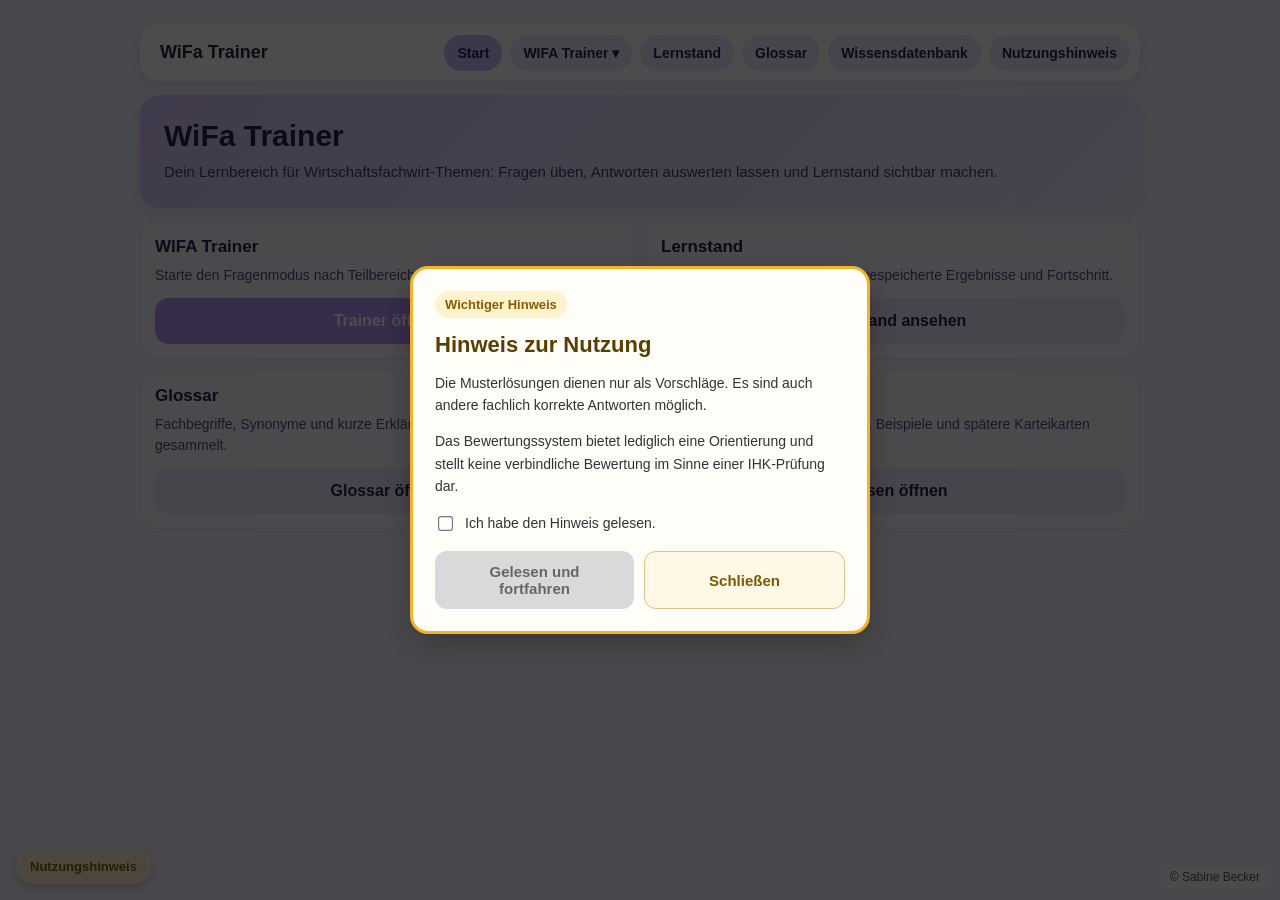
==== WiFa_upload/index.html @ ca572a04 "Add files via upload" ====
<!DOCTYPE html>
<html lang="de">
<head>
  <meta charset="UTF-8">
  <meta name="viewport" content="width=device-width, initial-scale=1.0">

  <title>WiFa Trainer</title>

  <link rel="icon" type="image/png" sizes="192x192" href="icon-192.png">
  <link rel="icon" type="image/png" sizes="512x512" href="icon-512.png">
  <link rel="apple-touch-icon" href="icon-192.png">

  <link rel="manifest" href="manifest.json">
  <meta name="theme-color" content="#b794f6">

  <style>
    * {
      box-sizing: border-box;
    }

    body {
      margin: 0;
      font-family: Arial, sans-serif;
      background: #f6f2ff;
      color: #2d1f46;
    }

    .app {
      min-height: 100vh;
      display: flex;
      justify-content: center;
      padding: 12px;
    }

    .container {
      width: 100%;
      max-width: 1000px;
    }

    .top-nav {
      background: #ffffff;
      border-radius: 18px;
      padding: 10px;
      margin-bottom: 14px;
      box-shadow: 0 4px 14px rgba(0, 0, 0, 0.08);
      display: flex;
      flex-wrap: wrap;
      gap: 8px;
      align-items: center;
      justify-content: space-between;
    }

    .brand {
      font-weight: bold;
      font-size: 18px;
      color: #2d1f46;
      padding: 8px 10px;
    }

    .nav-actions {
      display: flex;
      flex-wrap: wrap;
      gap: 8px;
      width: 100%;
    }

    .nav-btn {
      border: none;
      border-radius: 999px;
      padding: 10px 13px;
      background: #efe7ff;
      color: #2d1f46;
      font-weight: bold;
      cursor: pointer;
      font-size: 14px;
      transition: 0.2s ease;
    }

    .nav-btn:hover,
    .nav-btn.active {
      background: #cdb7ff;
    }

    .dropdown {
      position: relative;
      display: inline-block;
    }

    .dropdown-content {
      display: none;
      position: absolute;
      top: 44px;
      left: 0;
      min-width: 230px;
      background: #ffffff;
      border-radius: 14px;
      box-shadow: 0 8px 24px rgba(0,0,0,0.15);
      padding: 8px;
      z-index: 1000;
    }

    .dropdown:hover .dropdown-content {
      display: block;
    }

    .dropdown-content button {
      width: 100%;
      border: none;
      background: transparent;
      color: #2d1f46;
      text-align: left;
      padding: 11px 12px;
      border-radius: 10px;
      font-weight: bold;
      cursor: pointer;
      font-size: 14px;
    }

    .dropdown-content button:hover {
      background: #efe7ff;
    }

    .view {
      display: none;
    }

    .view.active {
      display: block;
    }

    .header {
      background: linear-gradient(135deg, #d9c7ff, #efe7ff);
      border-radius: 20px;
      padding: 20px 18px;
      margin-bottom: 14px;
      box-shadow: 0 4px 14px rgba(0, 0, 0, 0.08);
    }

    .header h1 {
      margin: 0 0 8px 0;
      font-size: 24px;
    }

    .header p {
      margin: 0;
      font-size: 15px;
      color: #4a3970;
      line-height: 1.5;
    }

    .card {
      background: #ffffff;
      border-radius: 18px;
      padding: 16px;
      margin-bottom: 14px;
      box-shadow: 0 4px 14px rgba(0, 0, 0, 0.08);
    }

    .home-grid {
      display: grid;
      grid-template-columns: 1fr;
      gap: 12px;
    }

    .home-tile {
      background: #faf7ff;
      border: 1px solid #eadfff;
      border-radius: 16px;
      padding: 14px;
    }

    .home-tile h3 {
      margin: 0 0 8px 0;
      font-size: 17px;
    }

    .home-tile p {
      margin: 0 0 12px 0;
      line-height: 1.5;
      color: #5a4a80;
      font-size: 14px;
    }

    .section-title {
      margin: 0 0 12px 0;
      font-size: 18px;
      font-weight: bold;
    }

    .label {
      display: block;
      font-size: 14px;
      font-weight: bold;
      margin-bottom: 8px;
      color: #4a3970;
    }

    .subject-grid {
      display: grid;
      grid-template-columns: 1fr;
      gap: 10px;
    }

    .subject-btn,
    .action-btn,
    .secondary-btn,
    .danger-btn {
      width: 100%;
      border: none;
      border-radius: 14px;
      padding: 14px 16px;
      font-size: 16px;
      cursor: pointer;
      transition: 0.2s ease;
    }

    .subject-btn {
      background: #efe7ff;
      color: #2d1f46;
      text-align: left;
      font-weight: bold;
    }

    .subject-btn:hover {
      background: #e3d5ff;
    }

    .subject-btn.active {
      background: #cdb7ff;
    }

    .question-meta {
      display: flex;
      flex-wrap: wrap;
      gap: 8px;
      margin-bottom: 12px;
    }

    .badge {
      display: inline-block;
      background: #efe7ff;
      color: #4a3970;
      padding: 6px 10px;
      border-radius: 999px;
      font-size: 13px;
      font-weight: bold;
    }

    .question-box {
      background: #faf7ff;
      border: 1px solid #eadfff;
      border-radius: 14px;
      padding: 14px;
      font-size: 16px;
      line-height: 1.5;
      margin-bottom: 14px;
      white-space: pre-wrap;
    }

    textarea {
      width: 100%;
      min-height: 180px;
      resize: vertical;
      border: 1px solid #d8c8f8;
      border-radius: 14px;
      padding: 14px;
      font-size: 16px;
      font-family: Arial, sans-serif;
      outline: none;
      background: #fff;
    }

    textarea:focus {
      border-color: #b794f6;
      box-shadow: 0 0 0 3px rgba(183, 148, 246, 0.15);
    }

    select,
    input[type="text"] {
      width: 100%;
      min-height: 48px;
      border: 1px solid #d8c8f8;
      border-radius: 14px;
      padding: 12px 14px;
      font-size: 16px;
      font-family: Arial, sans-serif;
      outline: none;
      background: #fff;
      color: #2d1f46;
    }

    select:focus,
    input[type="text"]:focus {
      border-color: #b794f6;
      box-shadow: 0 0 0 3px rgba(183, 148, 246, 0.15);
    }

    .button-row {
      display: grid;
      grid-template-columns: 1fr;
      gap: 10px;
      margin-top: 12px;
    }

    .action-btn {
      background: #b794f6;
      color: white;
      font-weight: bold;
    }

    .action-btn:hover {
      background: #a77ff3;
    }

    .secondary-btn {
      background: #efe7ff;
      color: #2d1f46;
      font-weight: bold;
    }

    .secondary-btn:hover {
      background: #e3d5ff;
    }

    .danger-btn {
      background: #f4cccc;
      color: #6b1f1f;
      font-weight: bold;
    }

    .danger-btn:hover {
      background: #efbcbc;
    }

    .stats-grid {
      display: grid;
      grid-template-columns: 1fr;
      gap: 10px;
      margin-top: 10px;
    }

    .stat-box {
      background: #faf7ff;
      border: 1px solid #eadfff;
      border-radius: 14px;
      padding: 12px;
    }

    .stat-title {
      font-size: 14px;
      color: #5a4a80;
      margin-bottom: 6px;
      font-weight: bold;
    }

    .stat-value {
      font-size: 22px;
      font-weight: bold;
      color: #2d1f46;
      margin-bottom: 8px;
    }

    .stat-sub {
      font-size: 13px;
      color: #5a4a80;
    }

    .progress-bar {
      width: 100%;
      height: 10px;
      background: #eadfff;
      border-radius: 999px;
      overflow: hidden;
      margin-bottom: 8px;
    }

    .progress-fill {
      height: 100%;
      width: 0%;
      background: #b794f6;
      transition: width 0.3s ease;
    }

    .result-list-wrap {
      margin-top: 16px;
    }

    .result-list-empty {
      background: #faf7ff;
      border: 1px solid #eadfff;
      border-radius: 14px;
      padding: 14px;
      color: #5a4a80;
    }

    .result-mini-entry {
      background: #faf7ff;
      border: 1px solid #eadfff;
      border-radius: 14px;
      padding: 12px;
      margin-top: 10px;
    }

    .result-mini-head {
      display: flex;
      justify-content: space-between;
      align-items: center;
      gap: 10px;
      margin-bottom: 8px;
      flex-wrap: wrap;
    }

    .result-mini-title {
      font-size: 15px;
      font-weight: bold;
      color: #2d1f46;
    }

    .result-mini-score {
      font-size: 14px;
      font-weight: bold;
      color: #4a3970;
    }

    .result-mini-bar {
      width: 100%;
      height: 10px;
      background: #eadfff;
      border-radius: 999px;
      overflow: hidden;
    }

    .result-mini-fill {
      height: 100%;
      background: #b794f6;
      transition: width 0.3s ease;
    }

    .result-mini-footer {
      margin-top: 8px;
      display: flex;
      justify-content: space-between;
      gap: 10px;
      flex-wrap: wrap;
      font-size: 13px;
      color: #5a4a80;
    }

    .result-box {
      margin-top: 14px;
      padding: 14px;
      border-radius: 14px;
      background: #f4eeff;
      border: 1px solid #e2d3ff;
      display: none;
    }

    .result-title {
      margin: 0 0 10px 0;
      font-size: 17px;
      font-weight: bold;
    }

    .result-text {
      margin: 0 0 10px 0;
      white-space: pre-wrap;
      line-height: 1.5;
    }

    .points {
      font-size: 18px;
      font-weight: bold;
      margin-bottom: 10px;
    }

    .points.good {
      color: #1f8b4c;
    }

    .points.bad {
      color: #c0392b;
    }

    .solution-box {
      margin-top: 12px;
      padding: 12px;
      border-radius: 12px;
      background: #eefaf0;
      border: 1px solid #cfe8d3;
      color: #1d5e2e;
      display: none;
      white-space: pre-wrap;
      line-height: 1.5;
    }

    .status {
      margin-top: 10px;
      font-size: 14px;
      color: #5a4a80;
      white-space: pre-wrap;
    }

    .placeholder-box {
      background: #faf7ff;
      border: 1px dashed #cdb7ff;
      border-radius: 16px;
      padding: 16px;
      line-height: 1.6;
      color: #5a4a80;
    }

    @media (min-width: 700px) {
      .app {
        padding: 24px;
      }

      .header {
        padding: 24px;
      }

      .header h1 {
        font-size: 30px;
      }

      .nav-actions {
        width: auto;
      }

      .home-grid {
        grid-template-columns: repeat(2, 1fr);
      }

      .subject-grid {
        grid-template-columns: repeat(2, 1fr);
      }

      .button-row {
        grid-template-columns: repeat(2, 1fr);
      }

      .stats-grid {
        grid-template-columns: repeat(2, 1fr);
      }

      textarea {
        min-height: 220px;
      }
    }
  </style>
</head>
<body>
  <div class="app">
    <div class="container">

      <nav class="top-nav">
        <div class="brand">WiFa Trainer</div>

        <div class="nav-actions">
          <button class="nav-btn active" id="navStart" onclick="zeigeBereich('startView')">Start</button>

          <div class="dropdown">
            <button class="nav-btn" id="navTrainer" type="button">WIFA Trainer ▾</button>
            <div class="dropdown-content">
              <button type="button" onclick="oeffneTrainerMitTeilbereich('HQ')">HQ – Handlungsspezifische Qualifikationen</button>
              <button type="button" onclick="oeffneTrainerMitTeilbereich('WQ')">WQ – Wirtschaftsbezogene Qualifikationen</button>
              <button type="button" onclick="zeigeBereich('trainerView')">Trainer öffnen</button>
            </div>
          </div>

          <button class="nav-btn" id="navLernstand" onclick="zeigeBereich('lernstandView')">Lernstand</button>
          <button class="nav-btn" id="navGlossar" onclick="zeigeBereich('glossarView')">Glossar</button>
          <button class="nav-btn" id="navWissen" onclick="zeigeBereich('wissenView')">Wissensdatenbank</button>
          <button class="nav-btn" onclick="hinweisAnzeigen()">Nutzungshinweis</button>
        </div>
      </nav>

      <section class="view active" id="startView">
        <div class="header">
          <h1>WiFa Trainer</h1>
          <p>Dein Lernbereich für Wirtschaftsfachwirt-Themen: Fragen üben, Antworten auswerten lassen und Lernstand sichtbar machen.</p>
        </div>

        <div class="home-grid">
          <div class="home-tile">
            <h3>WIFA Trainer</h3>
            <p>Starte den Fragenmodus nach Teilbereich, Fach und Thema.</p>
            <button class="action-btn" onclick="zeigeBereich('trainerView')">Trainer öffnen</button>
          </div>

          <div class="home-tile">
            <h3>Lernstand</h3>
            <p>Hier entsteht die Übersicht über gespeicherte Ergebnisse und Fortschritt.</p>
            <button class="secondary-btn" onclick="zeigeBereich('lernstandView')">Lernstand ansehen</button>
          </div>

          <div class="home-tile">
            <h3>Glossar</h3>
            <p>Fachbegriffe, Synonyme und kurze Erklärungen werden hier später gesammelt.</p>
            <button class="secondary-btn" onclick="zeigeBereich('glossarView')">Glossar öffnen</button>
          </div>

          <div class="home-tile">
            <h3>Wissensdatenbank</h3>
            <p>Zusammenfassungen, Merksätze, Beispiele und spätere Karteikarten bekommen hier ihren Platz.</p>
            <button class="secondary-btn" onclick="zeigeBereich('wissenView')">Wissen öffnen</button>
          </div>
        </div>
      </section>

      <section class="view" id="trainerView">
        <div class="header">
          <h1>WIFA Trainer</h1>
          <p>Teilbereich, Fach und Thema auswählen, Antwort eingeben und direkt auswerten lassen.</p>
        </div>

        <div class="card" id="subjectCard">
          <h2 class="section-title">Auswahl</h2>

          <label class="label" for="teilbereichSelect">Teilbereich auswählen</label>
          <select id="teilbereichSelect" onchange="waehleTeilbereich()">
            <option value="">-- Teilbereich wählen --</option>
            <option value="WQ">Wirtschaftsbezogene Qualifikationen</option>
            <option value="HQ">Handlungsspezifische Qualifikationen</option>
          </select>

          <div id="fachBereich" style="display:none; margin-top:15px;">
            <label class="label" for="fachSelect">Fach auswählen</label>
            <select id="fachSelect" onchange="waehleFachAusDropdown()">
              <option value="">-- Fach wählen --</option>
            </select>
          </div>

          <div id="themaBereich" style="display:none; margin-top:15px;">
            <label class="label" for="themaSelect">Thema auswählen</label>
            <select id="themaSelect">
              <option value="">-- Thema wählen --</option>
            </select>

            <div style="margin-top:10px;">
              <button class="action-btn" type="button" onclick="starteThema()" style="max-width:220px;">
                Thema starten
              </button>
            </div>
          </div>

          <div class="status" id="fachStatus">Bitte zuerst einen Teilbereich auswählen.</div>
        </div>

        <div class="card">
          <h2 class="section-title">Lernstand dieser Session</h2>

          <div class="stats-grid">
            <div class="stat-box">
              <div class="stat-title">Aktuelles Fach</div>
              <div class="stat-value" id="fachProzent">0%</div>
              <div class="progress-bar">
                <div class="progress-fill" id="fachProgressBar"></div>
              </div>
              <div class="stat-sub" id="fachDetails">0 von 0 Punkten im aktuellen Fach</div>
            </div>

            <div class="stat-box">
              <div class="stat-title">Gesamte Lernsession</div>
              <div class="stat-value" id="sessionProzent">0%</div>
              <div class="progress-bar">
                <div class="progress-fill" id="sessionProgressBar"></div>
              </div>
              <div class="stat-sub" id="sessionDetails">0 von 0 Punkten in dieser Session</div>
            </div>
          </div>

          <div class="button-row" style="margin-top:14px;">
            <button class="danger-btn" onclick="resetSession()">Session zurücksetzen</button>
          </div>

          <div class="result-list-wrap">
            <h3 class="section-title" style="margin-top:16px;">Einzelergebnisse</h3>
            <div id="einzelergebnisListe" class="result-list-empty">Noch keine Ergebnisse in dieser Session.</div>
          </div>
        </div>

        <div class="card">
          <h2 class="section-title">Frage</h2>

          <div class="question-meta">
            <span class="badge" id="anzeigeTeilbereich">Kein Teilbereich</span>
            <span class="badge" id="anzeigeFach">Kein Fach</span>
            <span class="badge" id="anzeigeThema">Bitte Thema wählen</span>
          </div>

          <div class="question-box" id="frageText">
            Bitte zuerst Teilbereich, Fach und Thema auswählen.
          </div>

          <label class="label" for="antwortInput">Deine Antwort</label>
          <textarea id="antwortInput" placeholder="Schreibe hier deine Antwort..."></textarea>

          <div class="button-row">
            <button class="action-btn" onclick="bewerteAntwort()">Auswertung starten</button>
            <button class="secondary-btn" onclick="naechsteFrage()">Nächste Frage</button>
            <button class="secondary-btn" onclick="zeigeMusterloesung()">Musterlösung anzeigen</button>
            <button class="secondary-btn" onclick="antwortLeeren()">Antwort leeren</button>
          </div>

          <div class="result-box" id="resultBox">
            <div class="result-title">Auswertung</div>
            <div class="points" id="punkteAnzeige">0 / 0 Punkte</div>
            <p class="result-text" id="ergebnisText">Hier erscheint die Bewertung.</p>

            <div class="solution-box" id="solutionBox">
              <strong>Musterlösung:</strong>
              <div id="musterloesungText"></div>
            </div>
          </div>

          <div class="status" id="ladeStatus"></div>
        </div>
      </section>

      <section class="view" id="lernstandView">
        <div class="header">
          <h1>Lernstand</h1>
          <p>Hier siehst du deinen gespeicherten Lernstand als Fachübersicht. Einzelne Versuche kannst du bei Bedarf aufklappen.</p>
        </div>

        <div class="card">
          <h2 class="section-title">Gespeicherter Lernstand</h2>

          <button class="action-btn" onclick="ladeLernstand()" style="max-width:240px;">
            Lernstand aktualisieren
          </button>

          <div class="status" id="lernstandStatus">Noch nicht geladen.</div>

          <div id="lernstandListe" class="result-list-empty" style="margin-top:14px;">
            Klicke auf „Lernstand aktualisieren“.
          </div>
        </div>
      </section>

      <section class="view" id="glossarView">
        <div class="header">
          <h1>Glossar</h1>
          <p>Fachbegriffe, kurze Erklärungen und Synonyme zum schnellen Nachschlagen.</p>
        </div>

        <div class="card">
          <h2 class="section-title">Glossar-Suche</h2>

          <div class="button-row" style="margin-bottom:12px;">
            <button class="action-btn" onclick="ladeGlossar()">Glossar laden</button>
          </div>

          <input type="text" id="glossarSuche" placeholder="Begriff, Fach, Thema oder Synonym suchen..." oninput="filtereGlossar()">

          <div class="status" id="glossarStatus">Noch nicht geladen.</div>

          <div id="glossarListe" class="result-list-empty" style="margin-top:14px;">
            Klicke auf „Glossar laden“.
          </div>
        </div>
      </section>

      <section class="view" id="wissenView">
        <div class="header">
          <h1>Wissensdatenbank</h1>
          <p>Zusammenfassungen, Merksätze, Beispiele und später Karteikartenmodus.</p>
        </div>

        <div class="card">
          <h2 class="section-title">Wissensbereich</h2>
          <div class="placeholder-box">
            Hier entsteht später ein Zugriff auf Lerninhalte nach Teilbereich, Fach und Thema. Daraus können später Karteikarten, Audio oder Kurzabfragen entstehen.
          </div>
        </div>
      </section>

    </div>
  </div>

  <button id="hinweisInfoButton" onclick="hinweisAnzeigen()" style="
    position: fixed;
    left: 16px;
    bottom: 16px;
    z-index: 9998;
    padding: 10px 14px;
    border: none;
    border-radius: 999px;
    background: #fff3cd;
    color: #8a5a00;
    font-size: 13px;
    font-weight: bold;
    box-shadow: 0 4px 12px rgba(0,0,0,0.18);
    cursor: pointer;
  ">
    Nutzungshinweis
  </button>

  <div id="hinweisOverlay" style="
    position: fixed;
    top: 0;
    left: 0;
    width: 100%;
    height: 100%;
    background: rgba(0,0,0,0.7);
    display: none;
    justify-content: center;
    align-items: center;
    z-index: 9999;
    padding: 20px;
    box-sizing: border-box;
  ">
    <div style="
      background: #fffdf7;
      border: 3px solid #f0b429;
      padding: 22px;
      border-radius: 18px;
      max-width: 460px;
      width: 100%;
      box-shadow: 0 12px 35px rgba(0,0,0,0.25);
      text-align: left;
      font-family: Arial, sans-serif;
    ">
      <div style="
        display: inline-block;
        background: #fff3cd;
        color: #8a5a00;
        font-weight: bold;
        font-size: 13px;
        padding: 6px 10px;
        border-radius: 999px;
        margin-bottom: 14px;
      ">
        Wichtiger Hinweis
      </div>

      <h2 style="margin: 0 0 12px 0; font-size: 22px; color: #5a3e00;">
        Hinweis zur Nutzung
      </h2>

      <p style="font-size: 14px; line-height: 1.6; color: #333; margin-bottom: 12px;">
        Die Musterlösungen dienen nur als Vorschläge. Es sind auch andere fachlich korrekte Antworten möglich.
      </p>

      <p style="font-size: 14px; line-height: 1.6; color: #333; margin-bottom: 18px;">
        Das Bewertungssystem bietet lediglich eine Orientierung und stellt keine verbindliche Bewertung im Sinne einer IHK-Prüfung dar.
      </p>

      <label id="hinweisCheckboxWrap" style="
        display: flex;
        align-items: flex-start;
        gap: 10px;
        font-size: 14px;
        color: #333;
        margin-bottom: 18px;
        cursor: pointer;
      ">
        <input type="checkbox" id="hinweisCheckbox" style="
          margin-top: 2px;
          transform: scale(1.15);
          accent-color: #f0b429;
        ">
        <span>Ich habe den Hinweis gelesen.</span>
      </label>

      <div style="display: flex; gap: 10px; flex-wrap: wrap;">
        <button id="hinweisButton" onclick="hinweisSchliessen()" disabled style="
          flex: 1;
          min-width: 180px;
          padding: 12px 18px;
          border: none;
          border-radius: 12px;
          background: #d9d9d9;
          color: #666;
          font-size: 15px;
          font-weight: bold;
          cursor: not-allowed;
        ">
          Gelesen und fortfahren
        </button>

        <button onclick="hinweisNurSchliessen()" style="
          flex: 1;
          min-width: 140px;
          padding: 12px 18px;
          border: 1px solid #d6c28a;
          border-radius: 12px;
          background: #fff8e6;
          color: #7a5a00;
          font-size: 15px;
          font-weight: bold;
          cursor: pointer;
        ">
          Schließen
        </button>
      </div>
    </div>
  </div>

  <div style="
    position: fixed;
    right: 12px;
    bottom: 12px;
    font-size: 12px;
    color: rgba(0,0,0,0.65);
    background: rgba(255,255,255,0.75);
    padding: 4px 8px;
    border-radius: 8px;
    z-index: 9997;
    font-family: Arial, sans-serif;
  ">
    © Sabine Becker
  </div>

  <script>
  const API_BASE_URL = "https://script.google.com/macros/s/AKfycbxTymUhl29rdmXONuWRlVkoe8xiFXqVf2bWUju1XgC44l2qoUT3LTU_PownQrNHbBKUVA/exec";

  const faecherNachTeilbereich = {
    WQ: [
      "Recht",
      "Steuern",
      "Rechnungswesen",
      "BWL",
      "VWL",
      "Unternehmensführung"
    ],
    HQ: [
      "Führung und Zusammenarbeit",
      "Betriebliches Management",
      "Logistik",
      "Marketing",
      "Vertrieb",
      "Finance Controlling"
    ]
  };

  let aktuellerTeilbereich = "";
  let aktuellesFach = "";
  let aktuelleFrage = "";
  let aktuellesThema = "";
  let aktuelleMusterloesung = "";
  let aktuelleFrageId = "";
  let ladeToken = 0;
  let appIstBeschaeftigt = false;

  let aktuellerNutzer = localStorage.getItem("nutzerCode");

  if (!aktuellerNutzer) {
    aktuellerNutzer = prompt("Bitte gib deinen Nutzer-Code ein:");
    if (!aktuellerNutzer || !aktuellerNutzer.trim()) {
      aktuellerNutzer = "Gast";
    }
    aktuellerNutzer = aktuellerNutzer.trim();
    localStorage.setItem("nutzerCode", aktuellerNutzer);
  }

  const sessionStats = {
    totalErreicht: 0,
    totalMax: 0,
    faecher: {},
    eintraege: []
  };

  let glossarDaten = [];

  window.addEventListener("load", function () {
    updateStatAnzeige();
    initialisiereHinweis();
  });

  function zeigeBereich(viewId) {
    document.querySelectorAll(".view").forEach(function(view) {
      view.classList.remove("active");
    });

    const ziel = document.getElementById(viewId);
    if (ziel) {
      ziel.classList.add("active");
    }

    document.querySelectorAll(".nav-btn").forEach(function(btn) {
      btn.classList.remove("active");
    });

    if (viewId === "startView") document.getElementById("navStart").classList.add("active");
    if (viewId === "trainerView") document.getElementById("navTrainer").classList.add("active");
    if (viewId === "lernstandView") document.getElementById("navLernstand").classList.add("active");
    if (viewId === "glossarView") document.getElementById("navGlossar").classList.add("active");
    if (viewId === "wissenView") document.getElementById("navWissen").classList.add("active");

    window.scrollTo({ top: 0, behavior: "smooth" });
  }

  function oeffneTrainerMitTeilbereich(teilbereich) {
    zeigeBereich("trainerView");
    const select = document.getElementById("teilbereichSelect");
    select.value = teilbereich;
    waehleTeilbereich();
  }

  async function ladeGlossar() {
    if (appIstBeschaeftigt) return;

    try {
      setzeAppBeschaeftigt(true);

      const status = document.getElementById("glossarStatus");
      const liste = document.getElementById("glossarListe");

      status.textContent = "Glossar wird geladen...";
      liste.className = "result-list-empty";
      liste.innerHTML = "Bitte kurz warten...";

      const result = await apiGet("getGlossar");

      if (!result.success) {
        throw new Error(result.error || "Glossar konnte nicht geladen werden.");
      }

      glossarDaten = result.data || [];

      if (!glossarDaten.length) {
        status.textContent = "Keine Glossar-Einträge gefunden.";
        liste.className = "result-list-empty";
        liste.innerHTML = "Im Sheet „Glossar“ wurden keine Einträge gefunden.";
        return;
      }

      status.textContent = glossarDaten.length + " Begriffe geladen.";
      renderGlossar(glossarDaten);

    } catch (error) {
      document.getElementById("glossarStatus").textContent =
        "Fehler beim Laden: " + error.message;
    } finally {
      setzeAppBeschaeftigt(false);
    }
  }

  function filtereGlossar() {
    const suchbegriff = String(document.getElementById("glossarSuche").value || "").trim().toLowerCase();

    if (!glossarDaten.length) {
      document.getElementById("glossarListe").className = "result-list-empty";
      document.getElementById("glossarListe").innerHTML = "Bitte zuerst das Glossar laden.";
      return;
    }

    if (!suchbegriff) {
      renderGlossar(glossarDaten);
      return;
    }

    const treffer = glossarDaten.filter(function(eintrag) {
      const suchText = [
        eintrag.begriff,
        eintrag.erklaerung,
        eintrag.fach,
        eintrag.thema,
        eintrag.synonyme
      ].join(" ").toLowerCase();

      return suchText.includes(suchbegriff);
    });

    document.getElementById("glossarStatus").textContent =
      treffer.length + " Treffer für „" + suchbegriff + "“.";

    renderGlossar(treffer);
  }

  function renderGlossar(daten) {
    const liste = document.getElementById("glossarListe");

    if (!daten.length) {
      liste.className = "result-list-empty";
      liste.innerHTML = "Keine passenden Begriffe gefunden.";
      return;
    }

    liste.className = "";
    liste.innerHTML = daten.map(function(eintrag) {
      return `
        <div class="result-mini-entry">
          <div class="result-mini-head">
            <div class="result-mini-title">${escapeHtml(eintrag.begriff)}</div>
            <div class="result-mini-score">${escapeHtml(eintrag.fach)}</div>
          </div>

          <div style="font-size:14px; line-height:1.5; color:#4a3970; margin-top:8px;">
            ${escapeHtml(eintrag.erklaerung)}
          </div>

          <div class="result-mini-footer">
            <span><strong>Thema:</strong> ${escapeHtml(eintrag.thema)}</span>
          </div>

          <div style="margin-top:8px; font-size:13px; color:#5a4a80;">
            <strong>Synonyme:</strong> ${escapeHtml(eintrag.synonyme || "keine")}
          </div>
        </div>
      `;
    }).join("");
  }

  function setzeAppBeschaeftigt(status) {
    appIstBeschaeftigt = status;

    document.querySelectorAll("button, select, textarea, input").forEach(function(el) {
      if (el.id === "hinweisCheckbox") return;
      if (el.id === "hinweisButton") return;
      if (el.closest("#hinweisOverlay")) return;

      el.disabled = status;
      el.style.opacity = status ? "0.65" : "1";
      el.style.cursor = status ? "wait" : "";
    });
  }

  function waehleTeilbereich() {
    if (appIstBeschaeftigt) return;

    ladeToken++;
    aktuellerTeilbereich = document.getElementById("teilbereichSelect").value;
    aktuellesFach = "";
    aktuellesThema = "";
    aktuelleFrage = "";
    aktuelleMusterloesung = "";
    aktuelleFrageId = "";

    const fachSelect = document.getElementById("fachSelect");
    const fachBereich = document.getElementById("fachBereich");
    const themaSelect = document.getElementById("themaSelect");
    const themaBereich = document.getElementById("themaBereich");

    fachSelect.innerHTML = '<option value="">-- Fach wählen --</option>';
    themaSelect.innerHTML = '<option value="">-- Thema wählen --</option>';
    themaBereich.style.display = "none";

    if (!aktuellerTeilbereich) {
      fachBereich.style.display = "none";
      document.getElementById("fachStatus").textContent = "Bitte zuerst einen Teilbereich auswählen.";
      document.getElementById("anzeigeTeilbereich").textContent = "Kein Teilbereich";
      document.getElementById("anzeigeFach").textContent = "Kein Fach";
      document.getElementById("anzeigeThema").textContent = "Bitte Thema wählen";
      document.getElementById("frageText").textContent = "Bitte zuerst Teilbereich, Fach und Thema auswählen.";
      resetFrageAnzeige();
      updateStatAnzeige();
      return;
    }

    const faecher = faecherNachTeilbereich[aktuellerTeilbereich] || [];

    faecher.forEach(function(fach) {
      const option = document.createElement("option");
      option.value = fach;
      option.textContent = fach;
      fachSelect.appendChild(option);
    });

    fachBereich.style.display = "block";

    document.getElementById("anzeigeTeilbereich").textContent = aktuellerTeilbereich;
    document.getElementById("anzeigeFach").textContent = "Bitte Fach wählen";
    document.getElementById("anzeigeThema").textContent = "Bitte Thema wählen";
    document.getElementById("frageText").textContent = "Bitte zuerst ein Fach und dann ein Thema auswählen.";
    document.getElementById("fachStatus").textContent = "Teilbereich gewählt: " + aktuellerTeilbereich;

    resetFrageAnzeige();
    updateStatAnzeige();
  }

  function waehleFachAusDropdown() {
    if (appIstBeschaeftigt) return;

    const fach = document.getElementById("fachSelect").value;

    if (!fach) {
      ladeToken++;
      aktuellesFach = "";
      aktuellesThema = "";
      aktuelleFrage = "";
      aktuelleMusterloesung = "";
      aktuelleFrageId = "";

      document.getElementById("themaBereich").style.display = "none";
      document.getElementById("themaSelect").innerHTML = '<option value="">-- Thema wählen --</option>';
      document.getElementById("anzeigeFach").textContent = "Kein Fach";
      document.getElementById("anzeigeThema").textContent = "Bitte Thema wählen";
      document.getElementById("frageText").textContent = "Bitte zuerst ein Fach auswählen.";
      document.getElementById("fachStatus").textContent = "Bitte ein Fach auswählen.";

      resetFrageAnzeige();
      updateStatAnzeige();
      return;
    }

    waehleFach(fach);
  }

  function ermittleTeilbereich(fach) {
    if (faecherNachTeilbereich.WQ.includes(fach)) return "WQ";
    if (faecherNachTeilbereich.HQ.includes(fach)) return "HQ";
    return aktuellerTeilbereich || "";
  }

  function setzeStatus(text) {
    document.getElementById("ladeStatus").textContent = text || "";
  }

  function resetFrageAnzeige() {
    document.getElementById("antwortInput").value = "";
    document.getElementById("resultBox").style.display = "none";
    document.getElementById("solutionBox").style.display = "none";
    document.getElementById("musterloesungText").textContent = "";
    document.getElementById("ergebnisText").textContent = "Hier erscheint die Bewertung.";
    document.getElementById("punkteAnzeige").textContent = "0 / 0 Punkte";
    document.getElementById("punkteAnzeige").classList.remove("good", "bad");
    setzeStatus("");
  }

  async function apiGet(action, params = {}) {
    const url = new URL(API_BASE_URL);
    url.searchParams.set("action", action);

    Object.entries(params).forEach(([key, value]) => {
      if (value !== undefined && value !== null && value !== "") {
        url.searchParams.set(key, value);
      }
    });

    const response = await fetch(url.toString(), { method: "GET" });

    if (!response.ok) {
      throw new Error("HTTP-Fehler: " + response.status);
    }

    return await response.json();
  }

  async function apiPost(action, payload = {}) {
    const response = await fetch(API_BASE_URL, {
      method: "POST",
      headers: {
        "Content-Type": "text/plain;charset=utf-8"
      },
      body: JSON.stringify({
        action,
        ...payload
      })
    });

    if (!response.ok) {
      throw new Error("HTTP-Fehler: " + response.status);
    }

    return await response.json();
  }

  async function ladeThemen(fach) {
    const eigenerToken = ++ladeToken;

    try {
      setzeAppBeschaeftigt(true);

      const select = document.getElementById("themaSelect");
      const bereich = document.getElementById("themaBereich");

      select.innerHTML = '<option value="">Themen werden geladen...</option>';
      bereich.style.display = "block";
      document.getElementById("fachStatus").textContent = "Themen werden geladen für: " + fach;

      const result = await apiGet("topics", { fach });

      if (eigenerToken !== ladeToken) return;

      if (!result.success) {
        throw new Error(result.error || "Themen konnten nicht geladen werden.");
      }

      const themen = result.data || [];

      select.innerHTML = '<option value="">-- Thema wählen --</option>';

      if (!themen.length) {
        select.innerHTML = '<option value="">Keine Themen gefunden</option>';
        document.getElementById("fachStatus").textContent =
          "Keine Themen gefunden für: " + fach + ". Prüfe, ob im Sheet aktive Fragen mit Aktiv = ja vorhanden sind.";
        return;
      }

      themen.forEach(function(thema) {
        const option = document.createElement("option");
        option.value = thema;
        option.textContent = thema;
        select.appendChild(option);
      });

      document.getElementById("fachStatus").textContent =
        "Themen geladen für: " + fach + " (" + themen.length + ")";
    } catch (error) {
      if (eigenerToken !== ladeToken) return;

      document.getElementById("themaSelect").innerHTML =
        '<option value="">Fehler beim Laden</option>';

      document.getElementById("fachStatus").textContent =
        "Fehler beim Laden der Themen: " + error.message;
    } finally {
      if (eigenerToken === ladeToken) {
        setzeAppBeschaeftigt(false);
      }
    }
  }

  function waehleFach(fach) {
    aktuellesFach = String(fach || "").trim();
    aktuellesThema = "";
    aktuelleFrage = "";
    aktuelleMusterloesung = "";
    aktuelleFrageId = "";

    document.getElementById("anzeigeFach").textContent = aktuellesFach || "Kein Fach";
    document.getElementById("anzeigeThema").textContent = "Bitte Thema wählen";
    document.getElementById("frageText").textContent = "Bitte zuerst ein Thema auswählen.";
    document.getElementById("fachStatus").textContent = "Ausgewähltes Fach: " + aktuellesFach;

    document.getElementById("themaSelect").innerHTML =
      '<option value="">Themen werden geladen...</option>';

    resetFrageAnzeige();
    updateStatAnzeige();

    if (aktuellesFach) {
      ladeThemen(aktuellesFach);
    }
  }

  async function ladeFrageAusFach(fach, thema) {
    const eigenerToken = ++ladeToken;

    try {
      setzeAppBeschaeftigt(true);
      setzeStatus("Frage wird geladen...");

      const result = await apiGet("nextQuestion", { fach, thema });

      if (eigenerToken !== ladeToken) return;

      if (!result.success) {
        throw new Error(result.error || "Frage konnte nicht geladen werden.");
      }

      const daten = result.data || {};

      if (!daten.id) {
        aktuelleFrage = "";
        aktuelleMusterloesung = "";
        aktuelleFrageId = "";

        document.getElementById("frageText").textContent =
          daten.frage || "Keine aktive Frage gefunden.";
        document.getElementById("anzeigeThema").textContent = thema || "Thema nicht hinterlegt";

        resetFrageAnzeige();
        setzeStatus("Keine aktive Frage gefunden.");
        return;
      }

      aktuelleFrage = daten.frage || "";
      aktuellesThema = daten.thema || thema || "Thema nicht hinterlegt";
      aktuelleMusterloesung = daten.musterloesung || "";
      aktuelleFrageId = daten.id || "";

      document.getElementById("frageText").textContent = aktuelleFrage;
      document.getElementById("anzeigeThema").textContent = aktuellesThema;

      resetFrageAnzeige();
      setzeStatus("Frage geladen.");
    } catch (error) {
      if (eigenerToken !== ladeToken) return;

      aktuelleFrage = "";
      aktuelleMusterloesung = "";
      aktuelleFrageId = "";

      document.getElementById("frageText").textContent = "Fehler beim Laden der Frage.";
      setzeStatus("Fehler: " + error.message);
    } finally {
      if (eigenerToken === ladeToken) {
        setzeAppBeschaeftigt(false);
      }
    }
  }

  function starteThema() {
    if (appIstBeschaeftigt) return;

    const thema = document.getElementById("themaSelect").value;

    if (!aktuellerTeilbereich) {
      alert("Bitte zuerst einen Teilbereich auswählen.");
      return;
    }

    if (!aktuellesFach) {
      alert("Bitte zuerst ein Fach auswählen.");
      return;
    }

    if (!thema) {
      alert("Bitte zuerst ein Thema auswählen.");
      return;
    }

    aktuellesThema = thema;
    ladeFrageAusFach(aktuellesFach, aktuellesThema);
  }

  async function bewerteAntwort() {
    if (appIstBeschaeftigt) return;

    const antwort = document.getElementById("antwortInput").value.trim();

    if (!aktuellerTeilbereich) {
      alert("Bitte zuerst einen Teilbereich auswählen.");
      return;
    }

    if (!aktuellesFach) {
      alert("Bitte zuerst ein Fach auswählen.");
      return;
    }

    if (!aktuellesThema) {
      alert("Bitte zuerst ein Thema auswählen.");
      return;
    }

    if (!aktuelleFrageId) {
      alert("Es ist aktuell keine Frage geladen.");
      return;
    }

    if (!antwort) {
      alert("Bitte zuerst eine Antwort eingeben.");
      return;
    }

    try {
      setzeAppBeschaeftigt(true);
      setzeStatus("Antwort wird ausgewertet...");

      const result = await apiPost("bewerteAntwort", {
        fach: aktuellesFach,
        frageId: aktuelleFrageId,
        antwort: antwort
      });

      if (!result.success) {
        throw new Error(result.error || "Auswertung fehlgeschlagen.");
      }

      const data = result.data || {};

      document.getElementById("resultBox").style.display = "block";

      const punkte = Number(data.punkte || 0);
      const maxPunkte = Number(data.maxPunkte || 0);
      const bewertungText = data.ergebnis || "Keine Auswertung erhalten.";

      const punkteAnzeige = document.getElementById("punkteAnzeige");
      punkteAnzeige.textContent = punkte + " / " + maxPunkte + " Punkte";
      punkteAnzeige.classList.remove("good", "bad");
      punkteAnzeige.classList.add(maxPunkte > 0 && punkte >= maxPunkte / 2 ? "good" : "bad");

      document.getElementById("ergebnisText").textContent = bewertungText;

      aktuelleMusterloesung = data.musterloesung || "";
      document.getElementById("solutionBox").style.display = "none";
      document.getElementById("musterloesungText").textContent = "";

      verbucheSessionErgebnis(
        aktuellesFach,
        aktuelleFrageId,
        punkte,
        maxPunkte
      );

      updateStatAnzeige();

      setzeStatus("Auswertung abgeschlossen. Lernstand wird gespeichert...");

      const speicherResult = await apiPost("speichereLernstand", {
        nutzer: aktuellerNutzer,
        teilbereich: ermittleTeilbereich(aktuellesFach),
        fach: aktuellesFach,
        thema: aktuellesThema,
        frageId: aktuelleFrageId,
        punkte: punkte,
        maxPunkte: maxPunkte,
        bewertung: bewertungText,
        antwort: antwort
      });

      if (!speicherResult.success) {
        throw new Error(speicherResult.error || "Lernstand konnte nicht gespeichert werden.");
      }

      setzeStatus("Auswertung abgeschlossen und Lernstand gespeichert.");
    } catch (error) {
      setzeStatus("Fehler bei der Auswertung oder Speicherung: " + error.message);
    } finally {
      setzeAppBeschaeftigt(false);
    }
  }

  function verbucheSessionErgebnis(fach, frageId, punkte, maxPunkte) {
    if (!fach || !frageId) return;

    if (!sessionStats.faecher[fach]) {
      sessionStats.faecher[fach] = { erreicht: 0, max: 0 };
    }

    const index = sessionStats.eintraege.findIndex(function(e) {
      return e.fach === fach && e.frageId === frageId;
    });

    if (index !== -1) {
      const alt = sessionStats.eintraege[index];

      sessionStats.faecher[fach].erreicht -= alt.punkte;
      sessionStats.faecher[fach].max -= alt.maxPunkte;

      sessionStats.totalErreicht -= alt.punkte;
      sessionStats.totalMax -= alt.maxPunkte;

      sessionStats.eintraege.splice(index, 1);
    }

    const neuerEintrag = {
      teilbereich: ermittleTeilbereich(fach),
      fach: fach,
      frageId: frageId,
      punkte: punkte,
      maxPunkte: maxPunkte,
      prozent: berechneProzent(punkte, maxPunkte)
    };

    sessionStats.eintraege.unshift(neuerEintrag);

    sessionStats.faecher[fach].erreicht += punkte;
    sessionStats.faecher[fach].max += maxPunkte;

    sessionStats.totalErreicht += punkte;
    sessionStats.totalMax += maxPunkte;
  }

  function berechneProzent(erreicht, max) {
    if (!max || max <= 0) return 0;
    return Math.round((erreicht / max) * 100);
  }

  function updateStatAnzeige() {
    const fachStats = aktuellesFach && sessionStats.faecher[aktuellesFach]
      ? sessionStats.faecher[aktuellesFach]
      : { erreicht: 0, max: 0 };

    const fachProzent = berechneProzent(fachStats.erreicht, fachStats.max);
    const sessionProzent = berechneProzent(sessionStats.totalErreicht, sessionStats.totalMax);

    document.getElementById("fachProzent").textContent = fachProzent + "%";
    document.getElementById("fachDetails").textContent =
      fachStats.erreicht + " von " + fachStats.max + " Punkten im aktuellen Fach";
    document.getElementById("fachProgressBar").style.width = fachProzent + "%";

    document.getElementById("sessionProzent").textContent = sessionProzent + "%";
    document.getElementById("sessionDetails").textContent =
      sessionStats.totalErreicht + " von " + sessionStats.totalMax + " Punkten in dieser Session";
    document.getElementById("sessionProgressBar").style.width = sessionProzent + "%";

    renderEinzelergebnisse();
  }

  function renderEinzelergebnisse() {
    const container = document.getElementById("einzelergebnisListe");

    if (!sessionStats.eintraege.length) {
      container.className = "result-list-empty";
      container.innerHTML = "Noch keine Ergebnisse in dieser Session.";
      return;
    }

    container.className = "";
    container.innerHTML = sessionStats.eintraege.map(function(eintrag) {
      return `
        <div class="result-mini-entry">
          <div class="result-mini-head">
            <div class="result-mini-title">${escapeHtml(eintrag.teilbereich)} · ${escapeHtml(eintrag.fach)}</div>
            <div class="result-mini-score">${eintrag.prozent}%</div>
          </div>

          <div class="result-mini-bar">
            <div class="result-mini-fill" style="width: ${eintrag.prozent}%;"></div>
          </div>

          <div class="result-mini-footer">
            <span>${eintrag.punkte} / ${eintrag.maxPunkte} Punkte</span>
          </div>
        </div>
      `;
    }).join("");
  }

  function escapeHtml(text) {
    return String(text || "")
      .replace(/&/g, "&amp;")
      .replace(/</g, "&lt;")
      .replace(/>/g, "&gt;")
      .replace(/"/g, "&quot;")
      .replace(/'/g, "&#039;");
  }

  function resetSession() {
    if (appIstBeschaeftigt) return;

    const bestaetigt = confirm("Möchtest du die komplette Lernsession wirklich zurücksetzen?");
    if (!bestaetigt) return;

    sessionStats.totalErreicht = 0;
    sessionStats.totalMax = 0;
    sessionStats.faecher = {};
    sessionStats.eintraege = [];

    updateStatAnzeige();
    setzeStatus("Lernsession wurde zurückgesetzt.");
  }

  function zeigeMusterloesung() {
    if (!aktuelleMusterloesung) {
      alert("Zur aktuellen Frage ist keine Musterlösung vorhanden.");
      return;
    }

    document.getElementById("resultBox").style.display = "block";
    document.getElementById("solutionBox").style.display = "block";
    document.getElementById("musterloesungText").textContent = aktuelleMusterloesung;
  }

  function naechsteFrage() {
    if (appIstBeschaeftigt) return;

    if (!aktuellerTeilbereich) {
      alert("Bitte zuerst einen Teilbereich auswählen.");
      return;
    }

    if (!aktuellesFach) {
      alert("Bitte zuerst ein Fach auswählen.");
      return;
    }

    if (!aktuellesThema) {
      alert("Bitte zuerst ein Thema auswählen.");
      return;
    }

    ladeFrageAusFach(aktuellesFach, aktuellesThema);
  }

  function antwortLeeren() {
    if (appIstBeschaeftigt) return;
    document.getElementById("antwortInput").value = "";
  }

  function initialisiereHinweis() {
    const checkbox = document.getElementById("hinweisCheckbox");
    const button = document.getElementById("hinweisButton");

    if (!localStorage.getItem("hinweisGelesen")) {
      document.getElementById("hinweisOverlay").style.display = "flex";
    }

    checkbox.addEventListener("change", function () {
      if (checkbox.checked) {
        button.disabled = false;
        button.style.background = "linear-gradient(135deg, #f0b429, #d97706)";
        button.style.color = "#ffffff";
        button.style.cursor = "pointer";
      } else {
        button.disabled = true;
        button.style.background = "#d9d9d9";
        button.style.color = "#666";
        button.style.cursor = "not-allowed";
      }
    });
  }

  function hinweisAnzeigen() {
    document.getElementById("hinweisOverlay").style.display = "flex";

    const checkboxWrap = document.getElementById("hinweisCheckboxWrap");
    const checkbox = document.getElementById("hinweisCheckbox");
    const button = document.getElementById("hinweisButton");

    checkboxWrap.style.display = "flex";
    checkbox.checked = false;
    button.disabled = true;
    button.style.background = "#d9d9d9";
    button.style.color = "#666";
    button.style.cursor = "not-allowed";
    button.textContent = "Gelesen und fortfahren";
  }

  function hinweisSchliessen() {
    const bereitsGelesen = localStorage.getItem("hinweisGelesen") === "true";
    const checkbox = document.getElementById("hinweisCheckbox");

    if (!bereitsGelesen && !checkbox.checked) {
      return;
    }

    document.getElementById("hinweisOverlay").style.display = "none";
    localStorage.setItem("hinweisGelesen", "true");
  }

  function hinweisNurSchliessen() {
    document.getElementById("hinweisOverlay").style.display = "none";
  }
async function ladeLernstand() {
  if (appIstBeschaeftigt) return;

  try {
    setzeAppBeschaeftigt(true);

    const status = document.getElementById("lernstandStatus");
    const liste = document.getElementById("lernstandListe");

    status.textContent = "Lernstand wird geladen...";
    liste.className = "result-list-empty";
    liste.innerHTML = "Bitte kurz warten...";

    const result = await apiGet("getLernstand", {
      nutzer: aktuellerNutzer
    });

    if (!result.success) {
      throw new Error(result.error || "Lernstand konnte nicht geladen werden.");
    }

    const daten = result.data || [];

    if (!daten.length) {
      status.textContent = "Keine gespeicherten Einträge gefunden.";
      liste.className = "result-list-empty";
      liste.innerHTML = "Für diesen Nutzer-Code wurde noch kein Lernstand gefunden.";
      return;
    }

    status.textContent = daten.length + " gespeicherte Auswertungen geladen.";
    liste.className = "";

    const fachMap = {};

    daten.forEach(function(eintrag) {
      const key = String(eintrag.teilbereich || "") + "||" + String(eintrag.fach || "");

      if (!fachMap[key]) {
        fachMap[key] = {
          teilbereich: eintrag.teilbereich || "",
          fach: eintrag.fach || "",
          erreicht: 0,
          max: 0,
          anzahl: 0,
          eintraege: []
        };
      }

      fachMap[key].erreicht += Number(eintrag.punkte || 0);
      fachMap[key].max += Number(eintrag.maxPunkte || 0);
      fachMap[key].anzahl += 1;
      fachMap[key].eintraege.push(eintrag);
    });

    const fachBloecke = Object.values(fachMap);

    liste.innerHTML = fachBloecke.map(function(fachBlock, index) {
      const prozent = fachBlock.max > 0
        ? Math.round((fachBlock.erreicht / fachBlock.max) * 100)
        : 0;

      return `
        <div class="result-mini-entry">
          <div class="result-mini-head">
            <div class="result-mini-title">
              ${escapeHtml(fachBlock.teilbereich)} · ${escapeHtml(fachBlock.fach)}
            </div>
            <div class="result-mini-score">
              ${prozent}%
            </div>
          </div>

          <div class="result-mini-bar">
            <div class="result-mini-fill" style="width: ${prozent}%;"></div>
          </div>

          <div class="result-mini-footer">
            <span>${fachBlock.erreicht} / ${fachBlock.max} Punkte · ${fachBlock.anzahl} Auswertungen</span>
            <button class="secondary-btn" style="padding:6px 10px; font-size:12px; width:auto;" onclick="toggleDetails(${index})">
              Details
            </button>
          </div>

          <div id="details-${index}" style="display:none; margin-top:10px;">
            ${fachBlock.eintraege.map(function(eintrag) {
              const einzelProzent = Number(eintrag.maxPunkte || 0) > 0
                ? Math.round((Number(eintrag.punkte || 0) / Number(eintrag.maxPunkte || 0)) * 100)
                : Number(eintrag.prozent || 0);

              return `
                <div style="margin-top:10px; font-size:13px; color:#5a4a80; border-top:1px solid #eadfff; padding-top:8px; line-height:1.5;">
                  <strong>${einzelProzent}%</strong> · ${escapeHtml(eintrag.punkte)} / ${escapeHtml(eintrag.maxPunkte)} Punkte · ${escapeHtml(eintrag.datum)}<br>
                  <strong>Thema:</strong> ${escapeHtml(eintrag.thema)}<br>
                  <strong>Frage:</strong> ${escapeHtml(eintrag.frage || eintrag.frageId || "Frage nicht gefunden")}
                </div>
              `;
            }).join("")}
          </div>
        </div>
      `;
    }).join("");

  } catch (error) {
    document.getElementById("lernstandStatus").textContent =
      "Fehler beim Laden: " + error.message;
  } finally {
    setzeAppBeschaeftigt(false);
  }
}

function toggleDetails(index) {
  const el = document.getElementById("details-" + index);
  if (!el) return;
  el.style.display = el.style.display === "none" ? "block" : "none";
}
</script>
</body>
</html>
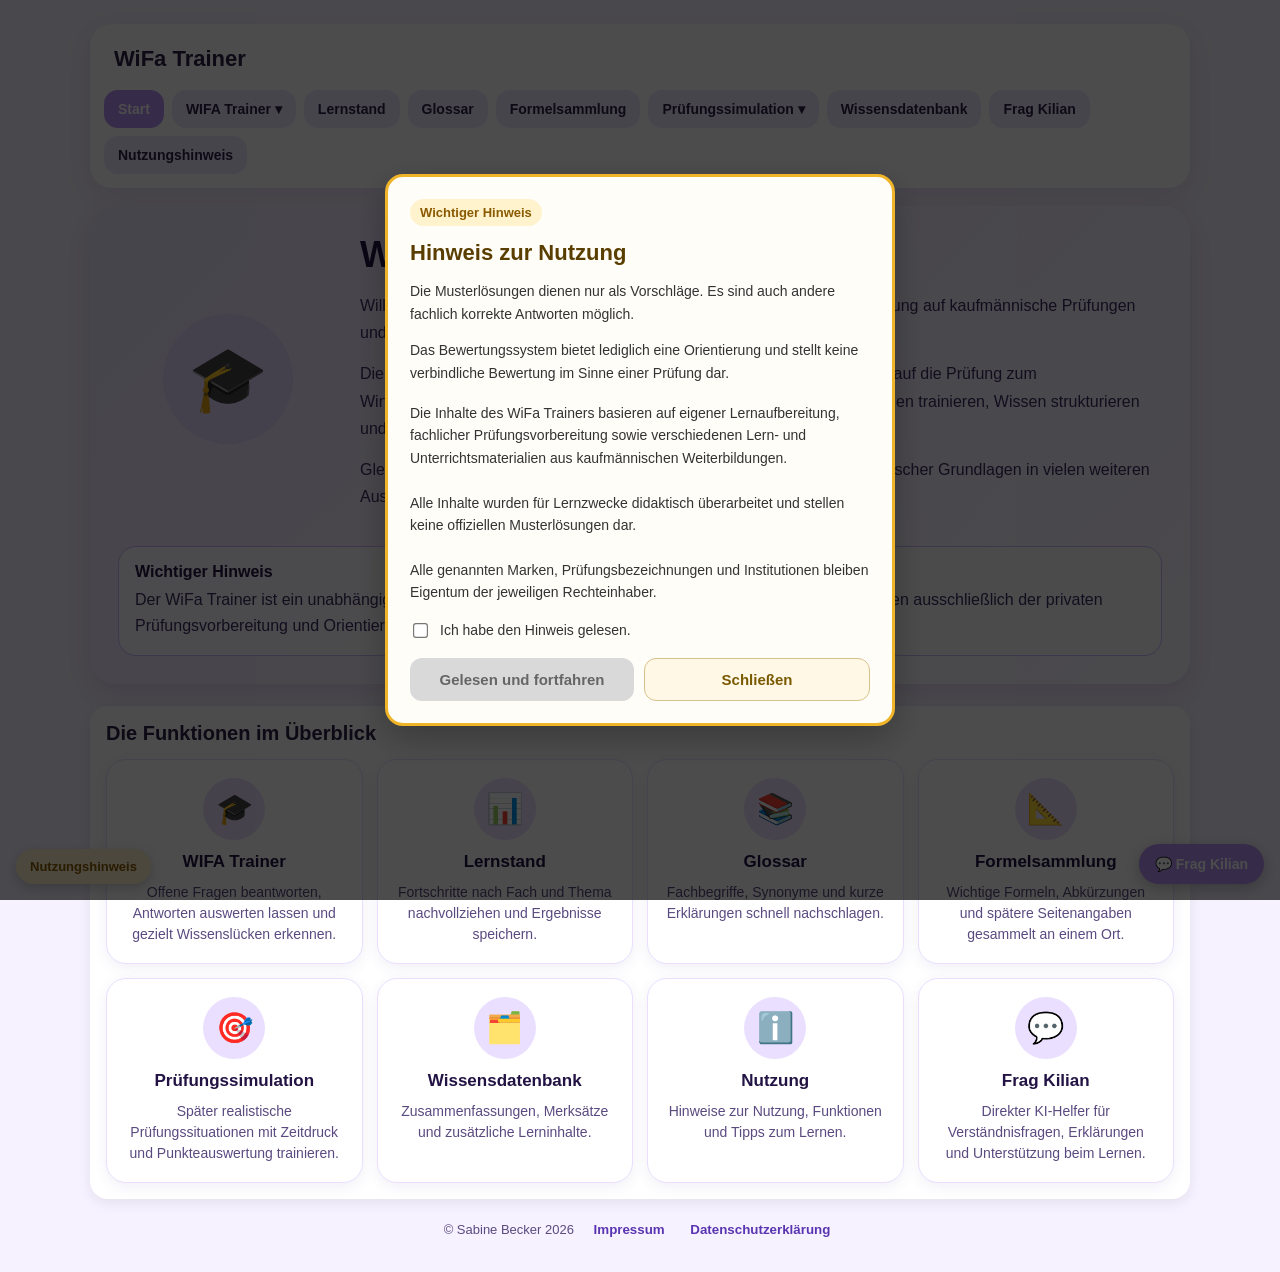
==== commit 1552f853: "Projektstruktur mit CSS und JS übernommen" ====
--- a/WiFa_upload/index.html
+++ b/WiFa_upload/index.html
@@ -1,4 +1,3 @@
-
 <!DOCTYPE html>
 <html lang="de">
 <head>
@@ -6,7 +5,7 @@
   <meta name="viewport" content="width=device-width, initial-scale=1.0">
 
   <title>WiFa Trainer</title>
-
+  <link rel="stylesheet" href="css/style.css">
   <link rel="icon" type="image/png" sizes="192x192" href="icon-192.png">
   <link rel="icon" type="image/png" sizes="512x512" href="icon-512.png">
   <link rel="apple-touch-icon" href="icon-192.png">
@@ -14,540 +13,7 @@
   <link rel="manifest" href="manifest.json">
   <meta name="theme-color" content="#b794f6">
 
-  <style>
-    * {
-      box-sizing: border-box;
-    }
-
-    body {
-      margin: 0;
-      font-family: Arial, sans-serif;
-      background: #f6f2ff;
-      color: #2d1f46;
-    }
-
-    .app {
-      min-height: 100vh;
-      display: flex;
-      justify-content: center;
-      padding: 12px;
-    }
-
-    .container {
-      width: 100%;
-      max-width: 1000px;
-    }
-
-    .top-nav {
-      background: #ffffff;
-      border-radius: 18px;
-      padding: 10px;
-      margin-bottom: 14px;
-      box-shadow: 0 4px 14px rgba(0, 0, 0, 0.08);
-      display: flex;
-      flex-wrap: wrap;
-      gap: 8px;
-      align-items: center;
-      justify-content: space-between;
-    }
-
-    .brand {
-      font-weight: bold;
-      font-size: 18px;
-      color: #2d1f46;
-      padding: 8px 10px;
-    }
-
-    .nav-actions {
-      display: flex;
-      flex-wrap: wrap;
-      gap: 8px;
-      width: 100%;
-    }
-
-    .nav-btn {
-      border: none;
-      border-radius: 999px;
-      padding: 10px 13px;
-      background: #efe7ff;
-      color: #2d1f46;
-      font-weight: bold;
-      cursor: pointer;
-      font-size: 14px;
-      transition: 0.2s ease;
-    }
-
-    .nav-btn:hover,
-    .nav-btn.active {
-      background: #cdb7ff;
-    }
-
-    .dropdown {
-      position: relative;
-      display: inline-block;
-    }
-
-    .dropdown-content {
-      display: none;
-      position: absolute;
-      top: 44px;
-      left: 0;
-      min-width: 230px;
-      background: #ffffff;
-      border-radius: 14px;
-      box-shadow: 0 8px 24px rgba(0,0,0,0.15);
-      padding: 8px;
-      z-index: 1000;
-    }
-
-    .dropdown:hover .dropdown-content {
-      display: block;
-    }
-
-    .dropdown-content button {
-      width: 100%;
-      border: none;
-      background: transparent;
-      color: #2d1f46;
-      text-align: left;
-      padding: 11px 12px;
-      border-radius: 10px;
-      font-weight: bold;
-      cursor: pointer;
-      font-size: 14px;
-    }
-
-    .dropdown-content button:hover {
-      background: #efe7ff;
-    }
-
-    .view {
-      display: none;
-    }
-
-    .view.active {
-      display: block;
-    }
-
-    .header {
-      background: linear-gradient(135deg, #d9c7ff, #efe7ff);
-      border-radius: 20px;
-      padding: 20px 18px;
-      margin-bottom: 14px;
-      box-shadow: 0 4px 14px rgba(0, 0, 0, 0.08);
-    }
-
-    .header h1 {
-      margin: 0 0 8px 0;
-      font-size: 24px;
-    }
-
-    .header p {
-      margin: 0;
-      font-size: 15px;
-      color: #4a3970;
-      line-height: 1.5;
-    }
-
-    .card {
-      background: #ffffff;
-      border-radius: 18px;
-      padding: 16px;
-      margin-bottom: 14px;
-      box-shadow: 0 4px 14px rgba(0, 0, 0, 0.08);
-    }
-
-    .home-grid {
-      display: grid;
-      grid-template-columns: 1fr;
-      gap: 12px;
-    }
-
-    .home-tile {
-      background: #faf7ff;
-      border: 1px solid #eadfff;
-      border-radius: 16px;
-      padding: 14px;
-    }
-
-    .home-tile h3 {
-      margin: 0 0 8px 0;
-      font-size: 17px;
-    }
-
-    .home-tile p {
-      margin: 0 0 12px 0;
-      line-height: 1.5;
-      color: #5a4a80;
-      font-size: 14px;
-    }
-
-    .section-title {
-      margin: 0 0 12px 0;
-      font-size: 18px;
-      font-weight: bold;
-    }
-
-    .label {
-      display: block;
-      font-size: 14px;
-      font-weight: bold;
-      margin-bottom: 8px;
-      color: #4a3970;
-    }
-
-    .subject-grid {
-      display: grid;
-      grid-template-columns: 1fr;
-      gap: 10px;
-    }
-
-    .subject-btn,
-    .action-btn,
-    .secondary-btn,
-    .danger-btn {
-      width: 100%;
-      border: none;
-      border-radius: 14px;
-      padding: 14px 16px;
-      font-size: 16px;
-      cursor: pointer;
-      transition: 0.2s ease;
-    }
-
-    .subject-btn {
-      background: #efe7ff;
-      color: #2d1f46;
-      text-align: left;
-      font-weight: bold;
-    }
-
-    .subject-btn:hover {
-      background: #e3d5ff;
-    }
-
-    .subject-btn.active {
-      background: #cdb7ff;
-    }
-
-    .question-meta {
-      display: flex;
-      flex-wrap: wrap;
-      gap: 8px;
-      margin-bottom: 12px;
-    }
-
-    .badge {
-      display: inline-block;
-      background: #efe7ff;
-      color: #4a3970;
-      padding: 6px 10px;
-      border-radius: 999px;
-      font-size: 13px;
-      font-weight: bold;
-    }
-
-    .question-box {
-      background: #faf7ff;
-      border: 1px solid #eadfff;
-      border-radius: 14px;
-      padding: 14px;
-      font-size: 16px;
-      line-height: 1.5;
-      margin-bottom: 14px;
-      white-space: pre-wrap;
-    }
-
-    textarea {
-      width: 100%;
-      min-height: 180px;
-      resize: vertical;
-      border: 1px solid #d8c8f8;
-      border-radius: 14px;
-      padding: 14px;
-      font-size: 16px;
-      font-family: Arial, sans-serif;
-      outline: none;
-      background: #fff;
-    }
-
-    textarea:focus {
-      border-color: #b794f6;
-      box-shadow: 0 0 0 3px rgba(183, 148, 246, 0.15);
-    }
-
-    select,
-    input[type="text"] {
-      width: 100%;
-      min-height: 48px;
-      border: 1px solid #d8c8f8;
-      border-radius: 14px;
-      padding: 12px 14px;
-      font-size: 16px;
-      font-family: Arial, sans-serif;
-      outline: none;
-      background: #fff;
-      color: #2d1f46;
-    }
-
-    select:focus,
-    input[type="text"]:focus {
-      border-color: #b794f6;
-      box-shadow: 0 0 0 3px rgba(183, 148, 246, 0.15);
-    }
-
-    .button-row {
-      display: grid;
-      grid-template-columns: 1fr;
-      gap: 10px;
-      margin-top: 12px;
-    }
-
-    .action-btn {
-      background: #b794f6;
-      color: white;
-      font-weight: bold;
-    }
-
-    .action-btn:hover {
-      background: #a77ff3;
-    }
-
-    .secondary-btn {
-      background: #efe7ff;
-      color: #2d1f46;
-      font-weight: bold;
-    }
-
-    .secondary-btn:hover {
-      background: #e3d5ff;
-    }
-
-    .danger-btn {
-      background: #f4cccc;
-      color: #6b1f1f;
-      font-weight: bold;
-    }
-
-    .danger-btn:hover {
-      background: #efbcbc;
-    }
-
-    .stats-grid {
-      display: grid;
-      grid-template-columns: 1fr;
-      gap: 10px;
-      margin-top: 10px;
-    }
-
-    .stat-box {
-      background: #faf7ff;
-      border: 1px solid #eadfff;
-      border-radius: 14px;
-      padding: 12px;
-    }
-
-    .stat-title {
-      font-size: 14px;
-      color: #5a4a80;
-      margin-bottom: 6px;
-      font-weight: bold;
-    }
-
-    .stat-value {
-      font-size: 22px;
-      font-weight: bold;
-      color: #2d1f46;
-      margin-bottom: 8px;
-    }
-
-    .stat-sub {
-      font-size: 13px;
-      color: #5a4a80;
-    }
-
-    .progress-bar {
-      width: 100%;
-      height: 10px;
-      background: #eadfff;
-      border-radius: 999px;
-      overflow: hidden;
-      margin-bottom: 8px;
-    }
-
-    .progress-fill {
-      height: 100%;
-      width: 0%;
-      background: #b794f6;
-      transition: width 0.3s ease;
-    }
-
-    .result-list-wrap {
-      margin-top: 16px;
-    }
-
-    .result-list-empty {
-      background: #faf7ff;
-      border: 1px solid #eadfff;
-      border-radius: 14px;
-      padding: 14px;
-      color: #5a4a80;
-    }
-
-    .result-mini-entry {
-      background: #faf7ff;
-      border: 1px solid #eadfff;
-      border-radius: 14px;
-      padding: 12px;
-      margin-top: 10px;
-    }
-
-    .result-mini-head {
-      display: flex;
-      justify-content: space-between;
-      align-items: center;
-      gap: 10px;
-      margin-bottom: 8px;
-      flex-wrap: wrap;
-    }
-
-    .result-mini-title {
-      font-size: 15px;
-      font-weight: bold;
-      color: #2d1f46;
-    }
-
-    .result-mini-score {
-      font-size: 14px;
-      font-weight: bold;
-      color: #4a3970;
-    }
-
-    .result-mini-bar {
-      width: 100%;
-      height: 10px;
-      background: #eadfff;
-      border-radius: 999px;
-      overflow: hidden;
-    }
-
-    .result-mini-fill {
-      height: 100%;
-      background: #b794f6;
-      transition: width 0.3s ease;
-    }
-
-    .result-mini-footer {
-      margin-top: 8px;
-      display: flex;
-      justify-content: space-between;
-      gap: 10px;
-      flex-wrap: wrap;
-      font-size: 13px;
-      color: #5a4a80;
-    }
-
-    .result-box {
-      margin-top: 14px;
-      padding: 14px;
-      border-radius: 14px;
-      background: #f4eeff;
-      border: 1px solid #e2d3ff;
-      display: none;
-    }
-
-    .result-title {
-      margin: 0 0 10px 0;
-      font-size: 17px;
-      font-weight: bold;
-    }
-
-    .result-text {
-      margin: 0 0 10px 0;
-      white-space: pre-wrap;
-      line-height: 1.5;
-    }
-
-    .points {
-      font-size: 18px;
-      font-weight: bold;
-      margin-bottom: 10px;
-    }
-
-    .points.good {
-      color: #1f8b4c;
-    }
-
-    .points.bad {
-      color: #c0392b;
-    }
-
-    .solution-box {
-      margin-top: 12px;
-      padding: 12px;
-      border-radius: 12px;
-      background: #eefaf0;
-      border: 1px solid #cfe8d3;
-      color: #1d5e2e;
-      display: none;
-      white-space: pre-wrap;
-      line-height: 1.5;
-    }
-
-    .status {
-      margin-top: 10px;
-      font-size: 14px;
-      color: #5a4a80;
-      white-space: pre-wrap;
-    }
-
-    .placeholder-box {
-      background: #faf7ff;
-      border: 1px dashed #cdb7ff;
-      border-radius: 16px;
-      padding: 16px;
-      line-height: 1.6;
-      color: #5a4a80;
-    }
-
-    @media (min-width: 700px) {
-      .app {
-        padding: 24px;
-      }
-
-      .header {
-        padding: 24px;
-      }
-
-      .header h1 {
-        font-size: 30px;
-      }
-
-      .nav-actions {
-        width: auto;
-      }
-
-      .home-grid {
-        grid-template-columns: repeat(2, 1fr);
-      }
-
-      .subject-grid {
-        grid-template-columns: repeat(2, 1fr);
-      }
-
-      .button-row {
-        grid-template-columns: repeat(2, 1fr);
-      }
-
-      .stats-grid {
-        grid-template-columns: repeat(2, 1fr);
-      }
-
-      textarea {
-        min-height: 220px;
-      }
-    }
-  </style>
+
 </head>
 <body>
   <div class="app">
@@ -560,51 +26,128 @@
           <button class="nav-btn active" id="navStart" onclick="zeigeBereich('startView')">Start</button>
 
           <div class="dropdown">
-            <button class="nav-btn" id="navTrainer" type="button">WIFA Trainer ▾</button>
-            <div class="dropdown-content">
+<button class="nav-btn" id="navTrainer" type="button" onclick="toggleTrainerDropdown(event)">WIFA Trainer ▾</button>            <div class="dropdown-content">
               <button type="button" onclick="oeffneTrainerMitTeilbereich('HQ')">HQ – Handlungsspezifische Qualifikationen</button>
               <button type="button" onclick="oeffneTrainerMitTeilbereich('WQ')">WQ – Wirtschaftsbezogene Qualifikationen</button>
-              <button type="button" onclick="zeigeBereich('trainerView')">Trainer öffnen</button>
             </div>
           </div>
 
           <button class="nav-btn" id="navLernstand" onclick="zeigeBereich('lernstandView')">Lernstand</button>
           <button class="nav-btn" id="navGlossar" onclick="zeigeBereich('glossarView')">Glossar</button>
-          <button class="nav-btn" id="navWissen" onclick="zeigeBereich('wissenView')">Wissensdatenbank</button>
+          <button class="nav-btn" id="navFormeln" onclick="zeigeBereich('formelView')">Formelsammlung</button>
+<div class="dropdown">
+  <button class="nav-btn" id="navPruefung" type="button" onclick="togglePruefungDropdown(event)">
+    Prüfungssimulation ▾
+  </button>
+
+  <div class="dropdown-content">
+    <button type="button" onclick="oeffnePruefungMitTeilbereich('WQ')">
+      WQ – Wirtschaftsbezogene Qualifikationen
+    </button>
+
+    <button type="button" onclick="oeffnePruefungMitTeilbereich('HQ')">
+      HQ – Handlungsspezifische Qualifikationen
+    </button>
+  </div>
+</div>     
+<button class="nav-btn" id="navWissen" onclick="zeigeBereich('wissenView')">Wissensdatenbank</button>
+          <button class="nav-btn" id="navKilian" onclick="zeigeBereich('kilianView')">Frag Kilian</button>
           <button class="nav-btn" onclick="hinweisAnzeigen()">Nutzungshinweis</button>
         </div>
       </nav>
 
       <section class="view active" id="startView">
-        <div class="header">
-          <h1>WiFa Trainer</h1>
-          <p>Dein Lernbereich für Wirtschaftsfachwirt-Themen: Fragen üben, Antworten auswerten lassen und Lernstand sichtbar machen.</p>
-        </div>
-
-        <div class="home-grid">
-          <div class="home-tile">
-            <h3>WIFA Trainer</h3>
-            <p>Starte den Fragenmodus nach Teilbereich, Fach und Thema.</p>
-            <button class="action-btn" onclick="zeigeBereich('trainerView')">Trainer öffnen</button>
-          </div>
-
-          <div class="home-tile">
-            <h3>Lernstand</h3>
-            <p>Hier entsteht die Übersicht über gespeicherte Ergebnisse und Fortschritt.</p>
-            <button class="secondary-btn" onclick="zeigeBereich('lernstandView')">Lernstand ansehen</button>
-          </div>
-
-          <div class="home-tile">
-            <h3>Glossar</h3>
-            <p>Fachbegriffe, Synonyme und kurze Erklärungen werden hier später gesammelt.</p>
-            <button class="secondary-btn" onclick="zeigeBereich('glossarView')">Glossar öffnen</button>
-          </div>
-
-          <div class="home-tile">
-            <h3>Wissensdatenbank</h3>
-            <p>Zusammenfassungen, Merksätze, Beispiele und spätere Karteikarten bekommen hier ihren Platz.</p>
-            <button class="secondary-btn" onclick="zeigeBereich('wissenView')">Wissen öffnen</button>
-          </div>
+        <div class="hero-card">
+          <div class="hero-icon">🎓</div>
+
+          <div class="hero-text">
+            <h1>WiFa Trainer</h1>
+
+            <p>
+              Willkommen beim WiFa Trainer – einem digitalen Lernbereich zur Vorbereitung
+              auf kaufmännische Prüfungen und Weiterbildungen.
+            </p>
+
+            <p>
+              Die Plattform entstand ursprünglich zur Unterstützung bei der Vorbereitung
+              auf die Prüfung zum Wirtschaftsfachwirt und richtet sich besonders an Lernende,
+              die offene Fragen trainieren, Wissen strukturieren und ihren Lernstand
+              nachvollziehen möchten.
+            </p>
+
+            <p>
+              Gleichzeitig eignet sich der WiFa Trainer auch zur Wiederholung kaufmännischer
+              Grundlagen in vielen weiteren Aus- und Weiterbildungen.
+            </p>
+          </div>
+
+          <div class="notice-box">
+            <strong>Wichtiger Hinweis</strong>
+            <p>
+              Der WiFa Trainer ist ein unabhängiges Lernprojekt und steht in keiner Verbindung zur IHK.
+              Die Inhalte dienen ausschließlich der privaten Prüfungsvorbereitung und Orientierung.
+            </p>
+          </div>
+        </div>
+
+        <div class="card">
+          <h2 class="section-title">Die Funktionen im Überblick</h2>
+
+          <div class="feature-grid">
+            <div class="feature-card">
+              <div class="feature-icon">🎓</div>
+              <h3>WIFA Trainer</h3>
+              <p>Offene Fragen beantworten, Antworten auswerten lassen und gezielt Wissenslücken erkennen.</p>
+            </div>
+
+            <div class="feature-card">
+              <div class="feature-icon">📊</div>
+              <h3>Lernstand</h3>
+              <p>Fortschritte nach Fach und Thema nachvollziehen und Ergebnisse speichern.</p>
+            </div>
+
+            <div class="feature-card">
+              <div class="feature-icon">📚</div>
+              <h3>Glossar</h3>
+              <p>Fachbegriffe, Synonyme und kurze Erklärungen schnell nachschlagen.</p>
+            </div>
+
+            <div class="feature-card">
+              <div class="feature-icon">📐</div>
+              <h3>Formelsammlung</h3>
+              <p>Wichtige Formeln, Abkürzungen und spätere Seitenangaben gesammelt an einem Ort.</p>
+            </div>
+
+            <div class="feature-card">
+              <div class="feature-icon">🎯</div>
+              <h3>Prüfungssimulation</h3>
+              <p>Später realistische Prüfungssituationen mit Zeitdruck und Punkteauswertung trainieren.</p>
+            </div>
+
+            <div class="feature-card">
+              <div class="feature-icon">🗂️</div>
+              <h3>Wissensdatenbank</h3>
+              <p>Zusammenfassungen, Merksätze und zusätzliche Lerninhalte.</p>
+            </div>
+
+            <div class="feature-card">
+              <div class="feature-icon">ℹ️</div>
+              <h3>Nutzung</h3>
+              <p>Hinweise zur Nutzung, Funktionen und Tipps zum Lernen.</p>
+            </div>
+
+            <div class="feature-card">
+              <div class="feature-icon">💬</div>
+              <h3>Frag Kilian</h3>
+              <p>Direkter KI-Helfer für Verständnisfragen, Erklärungen und Unterstützung beim Lernen.</p>
+            </div>
+          </div>
+        </div>
+
+        <div class="footer-links">
+          <span>© Sabine Becker 2026</span>
+          <button onclick="zeigeBereich('impressumView')">Impressum</button>
+          <button onclick="zeigeBereich('datenschutzView')">Datenschutzerklärung</button>
         </div>
       </section>
 
@@ -617,8 +160,8 @@
         <div class="card" id="subjectCard">
           <h2 class="section-title">Auswahl</h2>
 
-          <label class="label" for="teilbereichSelect">Teilbereich auswählen</label>
-          <select id="teilbereichSelect" onchange="waehleTeilbereich()">
+          <label class="label" for="teilbereichSelect" style="display:none;">Teilbereich auswählen</label>
+<select id="teilbereichSelect" onchange="waehleTeilbereich()" style="display:none;">
             <option value="">-- Teilbereich wählen --</option>
             <option value="WQ">Wirtschaftsbezogene Qualifikationen</option>
             <option value="HQ">Handlungsspezifische Qualifikationen</option>
@@ -748,37 +291,440 @@
         <div class="card">
           <h2 class="section-title">Glossar-Suche</h2>
 
-          <div class="button-row" style="margin-bottom:12px;">
-            <button class="action-btn" onclick="ladeGlossar()">Glossar laden</button>
-          </div>
-
-          <input type="text" id="glossarSuche" placeholder="Begriff, Fach, Thema oder Synonym suchen..." oninput="filtereGlossar()">
-
-          <div class="status" id="glossarStatus">Noch nicht geladen.</div>
-
-          <div id="glossarListe" class="result-list-empty" style="margin-top:14px;">
-            Klicke auf „Glossar laden“.
-          </div>
+         <input type="text" id="glossarSuche" placeholder="Begriff, Fach, Thema oder Synonym suchen..." oninput="filtereGlossar()">
+
+<div style="margin-top:12px;">
+  <label class="label" for="glossarThemaFilter">Nach Thema filtern</label>
+  <select id="glossarThemaFilter" onchange="filtereGlossar()">
+<option value="">Alle Themen</option>
+  </select>
+</div>
+
+<div id="glossarAlphabet" class="alphabet-bar" style="margin-top:14px;"></div>
+
+<div class="button-row" style="margin-top:12px;">
+  <button class="secondary-btn" onclick="resetGlossarFilter()">Filter zurücksetzen</button>
+</div>
+
+<div class="status" id="glossarStatus">Noch nicht geladen.</div>
+
+<div id="glossarListe" class="result-list-empty" style="margin-top:14px;">
+  Klicke auf „Glossar laden“.
+</div>
         </div>
       </section>
 
-      <section class="view" id="wissenView">
-        <div class="header">
-          <h1>Wissensdatenbank</h1>
-          <p>Zusammenfassungen, Merksätze, Beispiele und später Karteikartenmodus.</p>
-        </div>
-
-        <div class="card">
-          <h2 class="section-title">Wissensbereich</h2>
-          <div class="placeholder-box">
-            Hier entsteht später ein Zugriff auf Lerninhalte nach Teilbereich, Fach und Thema. Daraus können später Karteikarten, Audio oder Kurzabfragen entstehen.
-          </div>
-        </div>
-      </section>
-
-    </div>
-  </div>
-
+     <section class="view" id="formelView">
+  <div class="header">
+    <h1>Formelsammlung</h1>
+    <p>Formeln, Abkürzungen, Beispiele und kurze Erklärungen zum schnellen Nachschlagen.</p>
+  </div>
+
+  <div class="card">
+    <h2 class="section-title">Formeln suchen</h2>
+
+    <input
+      type="text"
+      id="formelSuche"
+      placeholder="Begriff, Formel, Thema oder Abkürzung suchen..."
+      oninput="filtereFormeln()"
+    >
+
+    <div style="margin-top:12px;">
+<label class="label" for="formelThemaFilter">Nach Fach filtern</label>
+
+<select id="formelThemaFilter" onchange="filtereFormeln()">
+  <option value="">Alle Fächer</option>
+</select>
+    </div>
+
+    <div class="button-row" style="margin-top:14px;">
+      <button class="secondary-btn" onclick="resetFormelFilter()">Filter zurücksetzen</button>
+    </div>
+
+    <div class="status" id="formelStatus">Formelsammlung wird beim Öffnen automatisch geladen.</div>
+  </div>
+
+  <div id="formelListe" class="result-list-empty">
+    Öffne die Formelsammlung oder nutze die Suche.
+  </div>
+</section>
+
+    <section class="view" id="pruefungView">
+  <div class="header">
+    <h1>Prüfungssimulation</h1>
+    <p>Wähle oben im Menü WQ oder HQ, danach Simulation und Prüfungseinheit.</p>
+  </div>
+
+  <div class="card">
+    <h2 class="section-title">Prüfung auswählen</h2>
+
+    <select id="pruefungTeilbereichSelect" style="display:none;" onchange="pruefungTeilbereichWaehlen()">
+      <option value="">-- Teilbereich wählen --</option>
+      <option value="WQ">WQ – Wirtschaftsbezogene Qualifikationen</option>
+      <option value="HQ">HQ – Handlungsspezifische Qualifikationen</option>
+    </select>
+
+    <div id="pruefungSimulationBereich" style="display:none; margin-top:15px;">
+      <label class="label" for="pruefungSimulationSelect">Simulation auswählen</label>
+      <select id="pruefungSimulationSelect" onchange="pruefungSimulationWaehlen()">
+        <option value="">-- Simulation wählen --</option>
+      </select>
+    </div>
+
+    <div id="pruefungFachBereich" style="display:none; margin-top:15px;">
+      <label class="label" for="pruefungFachSelect">Prüfungseinheit auswählen</label>
+      <select id="pruefungFachSelect">
+        <option value="">-- Prüfungseinheit wählen --</option>
+      </select>
+    </div>
+
+    <div class="button-row" style="margin-top:14px;">
+      <button class="action-btn" onclick="startePruefungSimulation()">
+        Prüfung starten
+      </button>
+    </div>
+
+    <div class="status" id="pruefungStatus">
+      Bitte oben im Menü WQ oder HQ auswählen.
+    </div>
+  </div>
+
+  <div class="card" id="pruefungTimerBox" style="display:none;">
+    <h2 class="section-title">Prüfungszeit</h2>
+
+    <div class="stat-value">
+      ⏳ <span id="pruefungTimerText">00:00</span>
+    </div>
+
+    <div class="status" id="pruefungTimerStatus">
+      Die Prüfung läuft.
+    </div>
+
+    <div class="button-row" style="margin-top:14px;">
+      <button class="secondary-btn" onclick="stoppePruefungTimer()">
+        Timer stoppen
+      </button>
+
+      <button class="action-btn" onclick="pruefungManuellAbgeben()">
+        Prüfung abgeben
+      </button>
+    </div>
+  </div>
+
+  <div id="pruefungContainer"></div>
+</section>
+     <section class="view" id="wissenView">
+
+  <div class="header">
+    <h1>Wissensdatenbank</h1>
+    <p>
+      Hier entstehen zusätzliche Lernfunktionen wie Karteikarten,
+      Audio-Lernen, Zusammenfassungen und spätere Kurzabfragen.
+    </p>
+  </div>
+
+    <div>
+
+      <div class="home-tile">
+  <h3>🗂️ Karteikartenmodus</h3>
+
+  <p>
+    Themenbezogene Lernkarten aus deinen bestehenden Fragen und Musterlösungen.
+  </p>
+
+  <label class="label" for="kartenTeilbereichSelect">Teilbereich</label>
+  <select id="kartenTeilbereichSelect" onchange="kartenTeilbereichWaehlen()">
+    <option value="">-- Teilbereich wählen --</option>
+    <option value="WQ">WQ – Wirtschaftsbezogene Qualifikationen</option>
+    <option value="HQ">HQ – Handlungsspezifische Qualifikationen</option>
+  </select>
+
+  <label class="label" for="kartenFachSelect" style="margin-top:12px;">Fach</label>
+  <select id="kartenFachSelect" onchange="kartenFachWaehlen()">
+    <option value="">-- Fach wählen --</option>
+  </select>
+
+  <label class="label" for="kartenThemaSelect" style="margin-top:12px;">Thema</label>
+  <select id="kartenThemaSelect">
+    <option value="">Alle Themen</option>
+  </select>
+
+  <div class="button-row" style="margin-top:14px;">
+    <button class="action-btn" onclick="ladeKarteikarten()">
+      Karteikarten laden
+    </button>
+  </div>
+
+  <div class="status" id="kartenStatus">
+    Bitte Teilbereich und Fach auswählen.
+  </div>
+</div>
+      <div class="home-tile" style="margin-top:14px;">
+  <h3>🎧 Audiofunktion</h3>
+
+  <p>
+    Lies dir die aktuell geladene Karteikarte automatisch vor.
+    Erst wird die Frage gelesen, danach die Musterlösung.
+  </p>
+
+  <div class="button-row" style="margin-top:14px;">
+    <button class="secondary-btn" onclick="audioAktuelleKarte()">
+      Aktuelle Karte vorlesen
+    </button>
+
+    <button class="secondary-btn" onclick="audioStoppen()">
+      Audio stoppen
+    </button>
+  </div>
+
+  <div class="status" id="audioStatus">
+    Lade zuerst Karteikarten und wähle eine Karte aus.
+ 
+</div>
+</div>
+
+<div class="card" id="karteikartenBox" style="display:none;">
+  <h2 class="section-title">Karteikarten lernen</h2>
+
+  <div class="question-meta">
+    <span class="badge" id="kartenZaehler">0 von 0</span>
+    <span class="badge" id="kartenFachAnzeige">Kein Fach</span>
+    <span class="badge" id="kartenThemaAnzeige">Kein Thema</span>
+  </div>
+
+  <div class="question-box" id="kartenVorderseite">
+    Hier erscheint die Vorderseite der Karte.
+  </div>
+
+  <div class="solution-box" id="kartenRueckseite" style="display:none;">
+    <strong>Rückseite:</strong>
+    <div id="kartenRueckseiteText"></div>
+  </div>
+
+  <div class="button-row">
+    <button class="secondary-btn" onclick="vorherigeKarte()">Vorherige Karte</button>
+    <button class="action-btn" onclick="karteUmdrehen()">Karte umdrehen</button>
+    <button class="secondary-btn" onclick="naechsteKarteAnzeigen()">Nächste Karte</button>
+  </div>
+</div>
+
+<div class="card">
+  <h2 class="section-title">Geplante Erweiterungen</h2>
+
+    <div class="feature-grid">
+
+      <div class="feature-card">
+        <div class="feature-icon">🧠</div>
+        <h3>KI-Lernhilfe</h3>
+        <p>
+          Erklärungen und Unterstützung direkt zu schwierigen Themen.
+        </p>
+      </div>
+
+      <div class="feature-card">
+        <div class="feature-icon">🔁</div>
+        <h3>Fehlertraining</h3>
+        <p>
+          Falsch beantwortete Fragen gezielt häufiger wiederholen.
+        </p>
+      </div>
+
+      <div class="feature-card">
+        <div class="feature-icon">📈</div>
+        <h3>Lernanalyse</h3>
+        <p>
+          Stärken, Schwächen und Lernfortschritte übersichtlich erkennen.
+        </p>
+      </div>
+
+      <div class="feature-card">
+        <div class="feature-icon">⏱️</div>
+        <h3>Kurzabfragen</h3>
+        <p>
+          Kleine spontane Wissensabfragen für zwischendurch.
+        </p>
+      </div>
+
+    </div>
+  </div>
+
+</section>
+
+      <section class="view" id="kilianView">
+  <div class="header">
+    <h1>Frag Kilian</h1>
+
+    <p>
+      Direkter KI-Helfer für Verständnisfragen,
+      Erklärungen und Unterstützung beim Lernen.
+    </p>
+  </div>
+
+  <div class="card">
+    <h2 class="section-title">Deine Frage</h2>
+
+   <textarea
+  id="kilianInput"
+  class="kilian-textarea"
+  placeholder="Stelle hier deine Frage..."
+  oninput="this.style.height='auto'; this.style.height=this.scrollHeight + 'px';"
+></textarea>
+
+    <div class="button-row">
+      <button class="action-btn" onclick="frageKilian()">
+        Frage senden
+      </button>
+
+      <button class="secondary-btn" onclick="kilianLeeren()">
+        Eingabe leeren
+      </button>
+    </div>
+
+    <div class="status" id="kilianStatus">
+      Kilian wartet auf deine Frage.
+    </div>
+  </div>
+
+  <div class="card">
+    <h2 class="section-title">Antwort</h2>
+
+    <div class="question-box" id="kilianAntwort">
+      Hier erscheint die Antwort von Kilian.
+    </div>
+  </div>
+</section>
+
+    <section class="view" id="impressumView">
+  <div class="header">
+    <h1>Impressum</h1>
+    <p>Angaben gemäß § 5 TMG.</p>
+  </div>
+
+  <div class="card">
+    <h2 class="section-title">Anbieter</h2>
+
+    <div style="line-height:1.8; color:#4a3970;">
+      Sabine Becker<br>
+      Wegefährels 44<br>
+      21706 Drochtersen<br><br>
+
+      E-Mail:<br>
+      biene-becks@web.de
+    </div>
+  </div>
+
+  <div class="card">
+    <h2 class="section-title">Hinweis</h2>
+
+    <div style="line-height:1.8; color:#4a3970;">
+      Der WiFa Trainer ist ein privates und unabhängiges Lernprojekt zur Unterstützung
+      bei der Prüfungsvorbereitung kaufmännischer Weiterbildungen.
+      <br><br>
+      Es besteht keinerlei Verbindung zur IHK oder zu offiziellen Prüfungsstellen.
+    </div>
+  </div>
+</section>
+
+    <section class="view" id="datenschutzView">
+  <div class="header">
+    <h1>Datenschutzerklärung</h1>
+    <p>Informationen zum Umgang mit Daten innerhalb des WiFa Trainers.</p>
+  </div>
+
+  <div class="card">
+    <h2 class="section-title">1. Allgemeine Hinweise</h2>
+
+    <div style="line-height:1.8; color:#4a3970;">
+      Diese Website dient ausschließlich privaten Lern- und Übungszwecken.
+      Personenbezogene Daten werden nur im technisch notwendigen Umfang verarbeitet.
+    </div>
+  </div>
+
+  <div class="card">
+    <h2 class="section-title">2. Nutzung des WiFa Trainers</h2>
+
+    <div style="line-height:1.8; color:#4a3970;">
+      Zur Nutzung können freiwillige Nutzer-Codes verwendet werden, um Lernstände
+      und Ergebnisse zu speichern.
+      <br><br>
+      Es werden aktuell keine vollständigen Nutzerkonten mit Klarnamen,
+      Passwörtern oder Adressdaten angelegt.
+    </div>
+  </div>
+
+  <div class="card">
+    <h2 class="section-title">3. Speicherung von Lernständen</h2>
+
+    <div style="line-height:1.8; color:#4a3970;">
+      Antworten, Bewertungen, Punkte und Lernstände können gespeichert werden,
+      um den Lernfortschritt innerhalb des Trainers darzustellen.
+    </div>
+  </div>
+
+  <div class="card">
+    <h2 class="section-title">4. Einsatz von OpenAI</h2>
+
+    <div style="line-height:1.8; color:#4a3970;">
+      Für KI-gestützte Funktionen wie Antwortauswertungen und den Lernassistenten
+      „Frag Kilian“ werden Inhalte an die OpenAI API übertragen und dort verarbeitet.
+      <br><br>
+      Es wird empfohlen, keine sensiblen oder persönlichen Daten in Freitextfelder einzugeben.
+    </div>
+  </div>
+
+  <div class="card">
+    <h2 class="section-title">5. Hosting und technische Dienste</h2>
+
+    <div style="line-height:1.8; color:#4a3970;">
+      Das Frontend dieser Website wird über GitHub Pages bereitgestellt.
+      Zusätzlich werden technische Dienste von Google Apps Script genutzt.
+    </div>
+  </div>
+
+  <div class="card">
+    <h2 class="section-title">6. Kontakt</h2>
+
+    <div style="line-height:1.8; color:#4a3970;">
+      Bei Fragen zum Datenschutz:
+      <br><br>
+      Sabine Becker<br>
+      biene-becks@web.de
+    </div>
+  </div>
+</section>
+
+    </div>
+  </div>
+
+    <div id="kilianBubbleButton" onclick="toggleKilianBubble()">
+  💬 Frag Kilian
+</div>
+
+<div id="kilianBubbleFenster">
+  <div class="kilian-bubble-header">
+    <strong>Frag Kilian</strong>
+    <button type="button" onclick="toggleKilianBubble()">×</button>
+  </div>
+
+  <textarea
+    id="kilianBubbleInput"
+    placeholder="Stelle hier deine Frage..."
+  ></textarea>
+
+  <div class="kilian-bubble-buttons">
+    <button type="button" onclick="frageKilianBubble()">Senden</button>
+    <button type="button" onclick="kilianBubbleVorlesen()">Vorlesen</button>
+    <button type="button" onclick="kilianBubbleAudioStoppen()">Stopp</button>
+  </div>
+
+  <div id="kilianBubbleStatus">Kilian wartet auf deine Frage.</div>
+
+  <div id="kilianBubbleAntwort">
+    Hier erscheint Kilians Antwort.
+  </div>
+</div>
+    
   <button id="hinweisInfoButton" onclick="hinweisAnzeigen()" style="
     position: fixed;
     left: 16px;
@@ -844,9 +790,16 @@
       </p>
 
       <p style="font-size: 14px; line-height: 1.6; color: #333; margin-bottom: 18px;">
-        Das Bewertungssystem bietet lediglich eine Orientierung und stellt keine verbindliche Bewertung im Sinne einer IHK-Prüfung dar.
+        Das Bewertungssystem bietet lediglich eine Orientierung und stellt keine verbindliche Bewertung im Sinne einer Prüfung dar.
       </p>
 
+      <p style="font-size: 14px; line-height: 1.6; color: #333; margin-bottom: 18px;">
+  Die Inhalte des WiFa Trainers basieren auf eigener Lernaufbereitung, fachlicher Prüfungsvorbereitung sowie verschiedenen Lern- und Unterrichtsmaterialien aus kaufmännischen Weiterbildungen.
+  <br><br>
+  Alle Inhalte wurden für Lernzwecke didaktisch überarbeitet und stellen keine offiziellen Musterlösungen dar.
+  <br><br>
+  Alle genannten Marken, Prüfungsbezeichnungen und Institutionen bleiben Eigentum der jeweiligen Rechteinhaber.
+</p>
       <label id="hinweisCheckboxWrap" style="
         display: flex;
         align-items: flex-start;
@@ -898,953 +851,6 @@
     </div>
   </div>
 
-  <div style="
-    position: fixed;
-    right: 12px;
-    bottom: 12px;
-    font-size: 12px;
-    color: rgba(0,0,0,0.65);
-    background: rgba(255,255,255,0.75);
-    padding: 4px 8px;
-    border-radius: 8px;
-    z-index: 9997;
-    font-family: Arial, sans-serif;
-  ">
-    © Sabine Becker
-  </div>
-
-  <script>
-  const API_BASE_URL = "https://script.google.com/macros/s/AKfycbxTymUhl29rdmXONuWRlVkoe8xiFXqVf2bWUju1XgC44l2qoUT3LTU_PownQrNHbBKUVA/exec";
-
-  const faecherNachTeilbereich = {
-    WQ: [
-      "Recht",
-      "Steuern",
-      "Rechnungswesen",
-      "BWL",
-      "VWL",
-      "Unternehmensführung"
-    ],
-    HQ: [
-      "Führung und Zusammenarbeit",
-      "Betriebliches Management",
-      "Logistik",
-      "Marketing",
-      "Vertrieb",
-      "Finance Controlling"
-    ]
-  };
-
-  let aktuellerTeilbereich = "";
-  let aktuellesFach = "";
-  let aktuelleFrage = "";
-  let aktuellesThema = "";
-  let aktuelleMusterloesung = "";
-  let aktuelleFrageId = "";
-  let ladeToken = 0;
-  let appIstBeschaeftigt = false;
-
-  let aktuellerNutzer = localStorage.getItem("nutzerCode");
-
-  if (!aktuellerNutzer) {
-    aktuellerNutzer = prompt("Bitte gib deinen Nutzer-Code ein:");
-    if (!aktuellerNutzer || !aktuellerNutzer.trim()) {
-      aktuellerNutzer = "Gast";
-    }
-    aktuellerNutzer = aktuellerNutzer.trim();
-    localStorage.setItem("nutzerCode", aktuellerNutzer);
-  }
-
-  const sessionStats = {
-    totalErreicht: 0,
-    totalMax: 0,
-    faecher: {},
-    eintraege: []
-  };
-
-  let glossarDaten = [];
-
-  window.addEventListener("load", function () {
-    updateStatAnzeige();
-    initialisiereHinweis();
-  });
-
-  function zeigeBereich(viewId) {
-    document.querySelectorAll(".view").forEach(function(view) {
-      view.classList.remove("active");
-    });
-
-    const ziel = document.getElementById(viewId);
-    if (ziel) {
-      ziel.classList.add("active");
-    }
-
-    document.querySelectorAll(".nav-btn").forEach(function(btn) {
-      btn.classList.remove("active");
-    });
-
-    if (viewId === "startView") document.getElementById("navStart").classList.add("active");
-    if (viewId === "trainerView") document.getElementById("navTrainer").classList.add("active");
-    if (viewId === "lernstandView") document.getElementById("navLernstand").classList.add("active");
-    if (viewId === "glossarView") document.getElementById("navGlossar").classList.add("active");
-    if (viewId === "wissenView") document.getElementById("navWissen").classList.add("active");
-
-    window.scrollTo({ top: 0, behavior: "smooth" });
-  }
-
-  function oeffneTrainerMitTeilbereich(teilbereich) {
-    zeigeBereich("trainerView");
-    const select = document.getElementById("teilbereichSelect");
-    select.value = teilbereich;
-    waehleTeilbereich();
-  }
-
-  async function ladeGlossar() {
-    if (appIstBeschaeftigt) return;
-
-    try {
-      setzeAppBeschaeftigt(true);
-
-      const status = document.getElementById("glossarStatus");
-      const liste = document.getElementById("glossarListe");
-
-      status.textContent = "Glossar wird geladen...";
-      liste.className = "result-list-empty";
-      liste.innerHTML = "Bitte kurz warten...";
-
-      const result = await apiGet("getGlossar");
-
-      if (!result.success) {
-        throw new Error(result.error || "Glossar konnte nicht geladen werden.");
-      }
-
-      glossarDaten = result.data || [];
-
-      if (!glossarDaten.length) {
-        status.textContent = "Keine Glossar-Einträge gefunden.";
-        liste.className = "result-list-empty";
-        liste.innerHTML = "Im Sheet „Glossar“ wurden keine Einträge gefunden.";
-        return;
-      }
-
-      status.textContent = glossarDaten.length + " Begriffe geladen.";
-      renderGlossar(glossarDaten);
-
-    } catch (error) {
-      document.getElementById("glossarStatus").textContent =
-        "Fehler beim Laden: " + error.message;
-    } finally {
-      setzeAppBeschaeftigt(false);
-    }
-  }
-
-  function filtereGlossar() {
-    const suchbegriff = String(document.getElementById("glossarSuche").value || "").trim().toLowerCase();
-
-    if (!glossarDaten.length) {
-      document.getElementById("glossarListe").className = "result-list-empty";
-      document.getElementById("glossarListe").innerHTML = "Bitte zuerst das Glossar laden.";
-      return;
-    }
-
-    if (!suchbegriff) {
-      renderGlossar(glossarDaten);
-      return;
-    }
-
-    const treffer = glossarDaten.filter(function(eintrag) {
-      const suchText = [
-        eintrag.begriff,
-        eintrag.erklaerung,
-        eintrag.fach,
-        eintrag.thema,
-        eintrag.synonyme
-      ].join(" ").toLowerCase();
-
-      return suchText.includes(suchbegriff);
-    });
-
-    document.getElementById("glossarStatus").textContent =
-      treffer.length + " Treffer für „" + suchbegriff + "“.";
-
-    renderGlossar(treffer);
-  }
-
-  function renderGlossar(daten) {
-    const liste = document.getElementById("glossarListe");
-
-    if (!daten.length) {
-      liste.className = "result-list-empty";
-      liste.innerHTML = "Keine passenden Begriffe gefunden.";
-      return;
-    }
-
-    liste.className = "";
-    liste.innerHTML = daten.map(function(eintrag) {
-      return `
-        <div class="result-mini-entry">
-          <div class="result-mini-head">
-            <div class="result-mini-title">${escapeHtml(eintrag.begriff)}</div>
-            <div class="result-mini-score">${escapeHtml(eintrag.fach)}</div>
-          </div>
-
-          <div style="font-size:14px; line-height:1.5; color:#4a3970; margin-top:8px;">
-            ${escapeHtml(eintrag.erklaerung)}
-          </div>
-
-          <div class="result-mini-footer">
-            <span><strong>Thema:</strong> ${escapeHtml(eintrag.thema)}</span>
-          </div>
-
-          <div style="margin-top:8px; font-size:13px; color:#5a4a80;">
-            <strong>Synonyme:</strong> ${escapeHtml(eintrag.synonyme || "keine")}
-          </div>
-        </div>
-      `;
-    }).join("");
-  }
-
-  function setzeAppBeschaeftigt(status) {
-    appIstBeschaeftigt = status;
-
-    document.querySelectorAll("button, select, textarea, input").forEach(function(el) {
-      if (el.id === "hinweisCheckbox") return;
-      if (el.id === "hinweisButton") return;
-      if (el.closest("#hinweisOverlay")) return;
-
-      el.disabled = status;
-      el.style.opacity = status ? "0.65" : "1";
-      el.style.cursor = status ? "wait" : "";
-    });
-  }
-
-  function waehleTeilbereich() {
-    if (appIstBeschaeftigt) return;
-
-    ladeToken++;
-    aktuellerTeilbereich = document.getElementById("teilbereichSelect").value;
-    aktuellesFach = "";
-    aktuellesThema = "";
-    aktuelleFrage = "";
-    aktuelleMusterloesung = "";
-    aktuelleFrageId = "";
-
-    const fachSelect = document.getElementById("fachSelect");
-    const fachBereich = document.getElementById("fachBereich");
-    const themaSelect = document.getElementById("themaSelect");
-    const themaBereich = document.getElementById("themaBereich");
-
-    fachSelect.innerHTML = '<option value="">-- Fach wählen --</option>';
-    themaSelect.innerHTML = '<option value="">-- Thema wählen --</option>';
-    themaBereich.style.display = "none";
-
-    if (!aktuellerTeilbereich) {
-      fachBereich.style.display = "none";
-      document.getElementById("fachStatus").textContent = "Bitte zuerst einen Teilbereich auswählen.";
-      document.getElementById("anzeigeTeilbereich").textContent = "Kein Teilbereich";
-      document.getElementById("anzeigeFach").textContent = "Kein Fach";
-      document.getElementById("anzeigeThema").textContent = "Bitte Thema wählen";
-      document.getElementById("frageText").textContent = "Bitte zuerst Teilbereich, Fach und Thema auswählen.";
-      resetFrageAnzeige();
-      updateStatAnzeige();
-      return;
-    }
-
-    const faecher = faecherNachTeilbereich[aktuellerTeilbereich] || [];
-
-    faecher.forEach(function(fach) {
-      const option = document.createElement("option");
-      option.value = fach;
-      option.textContent = fach;
-      fachSelect.appendChild(option);
-    });
-
-    fachBereich.style.display = "block";
-
-    document.getElementById("anzeigeTeilbereich").textContent = aktuellerTeilbereich;
-    document.getElementById("anzeigeFach").textContent = "Bitte Fach wählen";
-    document.getElementById("anzeigeThema").textContent = "Bitte Thema wählen";
-    document.getElementById("frageText").textContent = "Bitte zuerst ein Fach und dann ein Thema auswählen.";
-    document.getElementById("fachStatus").textContent = "Teilbereich gewählt: " + aktuellerTeilbereich;
-
-    resetFrageAnzeige();
-    updateStatAnzeige();
-  }
-
-  function waehleFachAusDropdown() {
-    if (appIstBeschaeftigt) return;
-
-    const fach = document.getElementById("fachSelect").value;
-
-    if (!fach) {
-      ladeToken++;
-      aktuellesFach = "";
-      aktuellesThema = "";
-      aktuelleFrage = "";
-      aktuelleMusterloesung = "";
-      aktuelleFrageId = "";
-
-      document.getElementById("themaBereich").style.display = "none";
-      document.getElementById("themaSelect").innerHTML = '<option value="">-- Thema wählen --</option>';
-      document.getElementById("anzeigeFach").textContent = "Kein Fach";
-      document.getElementById("anzeigeThema").textContent = "Bitte Thema wählen";
-      document.getElementById("frageText").textContent = "Bitte zuerst ein Fach auswählen.";
-      document.getElementById("fachStatus").textContent = "Bitte ein Fach auswählen.";
-
-      resetFrageAnzeige();
-      updateStatAnzeige();
-      return;
-    }
-
-    waehleFach(fach);
-  }
-
-  function ermittleTeilbereich(fach) {
-    if (faecherNachTeilbereich.WQ.includes(fach)) return "WQ";
-    if (faecherNachTeilbereich.HQ.includes(fach)) return "HQ";
-    return aktuellerTeilbereich || "";
-  }
-
-  function setzeStatus(text) {
-    document.getElementById("ladeStatus").textContent = text || "";
-  }
-
-  function resetFrageAnzeige() {
-    document.getElementById("antwortInput").value = "";
-    document.getElementById("resultBox").style.display = "none";
-    document.getElementById("solutionBox").style.display = "none";
-    document.getElementById("musterloesungText").textContent = "";
-    document.getElementById("ergebnisText").textContent = "Hier erscheint die Bewertung.";
-    document.getElementById("punkteAnzeige").textContent = "0 / 0 Punkte";
-    document.getElementById("punkteAnzeige").classList.remove("good", "bad");
-    setzeStatus("");
-  }
-
-  async function apiGet(action, params = {}) {
-    const url = new URL(API_BASE_URL);
-    url.searchParams.set("action", action);
-
-    Object.entries(params).forEach(([key, value]) => {
-      if (value !== undefined && value !== null && value !== "") {
-        url.searchParams.set(key, value);
-      }
-    });
-
-    const response = await fetch(url.toString(), { method: "GET" });
-
-    if (!response.ok) {
-      throw new Error("HTTP-Fehler: " + response.status);
-    }
-
-    return await response.json();
-  }
-
-  async function apiPost(action, payload = {}) {
-    const response = await fetch(API_BASE_URL, {
-      method: "POST",
-      headers: {
-        "Content-Type": "text/plain;charset=utf-8"
-      },
-      body: JSON.stringify({
-        action,
-        ...payload
-      })
-    });
-
-    if (!response.ok) {
-      throw new Error("HTTP-Fehler: " + response.status);
-    }
-
-    return await response.json();
-  }
-
-  async function ladeThemen(fach) {
-    const eigenerToken = ++ladeToken;
-
-    try {
-      setzeAppBeschaeftigt(true);
-
-      const select = document.getElementById("themaSelect");
-      const bereich = document.getElementById("themaBereich");
-
-      select.innerHTML = '<option value="">Themen werden geladen...</option>';
-      bereich.style.display = "block";
-      document.getElementById("fachStatus").textContent = "Themen werden geladen für: " + fach;
-
-      const result = await apiGet("topics", { fach });
-
-      if (eigenerToken !== ladeToken) return;
-
-      if (!result.success) {
-        throw new Error(result.error || "Themen konnten nicht geladen werden.");
-      }
-
-      const themen = result.data || [];
-
-      select.innerHTML = '<option value="">-- Thema wählen --</option>';
-
-      if (!themen.length) {
-        select.innerHTML = '<option value="">Keine Themen gefunden</option>';
-        document.getElementById("fachStatus").textContent =
-          "Keine Themen gefunden für: " + fach + ". Prüfe, ob im Sheet aktive Fragen mit Aktiv = ja vorhanden sind.";
-        return;
-      }
-
-      themen.forEach(function(thema) {
-        const option = document.createElement("option");
-        option.value = thema;
-        option.textContent = thema;
-        select.appendChild(option);
-      });
-
-      document.getElementById("fachStatus").textContent =
-        "Themen geladen für: " + fach + " (" + themen.length + ")";
-    } catch (error) {
-      if (eigenerToken !== ladeToken) return;
-
-      document.getElementById("themaSelect").innerHTML =
-        '<option value="">Fehler beim Laden</option>';
-
-      document.getElementById("fachStatus").textContent =
-        "Fehler beim Laden der Themen: " + error.message;
-    } finally {
-      if (eigenerToken === ladeToken) {
-        setzeAppBeschaeftigt(false);
-      }
-    }
-  }
-
-  function waehleFach(fach) {
-    aktuellesFach = String(fach || "").trim();
-    aktuellesThema = "";
-    aktuelleFrage = "";
-    aktuelleMusterloesung = "";
-    aktuelleFrageId = "";
-
-    document.getElementById("anzeigeFach").textContent = aktuellesFach || "Kein Fach";
-    document.getElementById("anzeigeThema").textContent = "Bitte Thema wählen";
-    document.getElementById("frageText").textContent = "Bitte zuerst ein Thema auswählen.";
-    document.getElementById("fachStatus").textContent = "Ausgewähltes Fach: " + aktuellesFach;
-
-    document.getElementById("themaSelect").innerHTML =
-      '<option value="">Themen werden geladen...</option>';
-
-    resetFrageAnzeige();
-    updateStatAnzeige();
-
-    if (aktuellesFach) {
-      ladeThemen(aktuellesFach);
-    }
-  }
-
-  async function ladeFrageAusFach(fach, thema) {
-    const eigenerToken = ++ladeToken;
-
-    try {
-      setzeAppBeschaeftigt(true);
-      setzeStatus("Frage wird geladen...");
-
-      const result = await apiGet("nextQuestion", { fach, thema });
-
-      if (eigenerToken !== ladeToken) return;
-
-      if (!result.success) {
-        throw new Error(result.error || "Frage konnte nicht geladen werden.");
-      }
-
-      const daten = result.data || {};
-
-      if (!daten.id) {
-        aktuelleFrage = "";
-        aktuelleMusterloesung = "";
-        aktuelleFrageId = "";
-
-        document.getElementById("frageText").textContent =
-          daten.frage || "Keine aktive Frage gefunden.";
-        document.getElementById("anzeigeThema").textContent = thema || "Thema nicht hinterlegt";
-
-        resetFrageAnzeige();
-        setzeStatus("Keine aktive Frage gefunden.");
-        return;
-      }
-
-      aktuelleFrage = daten.frage || "";
-      aktuellesThema = daten.thema || thema || "Thema nicht hinterlegt";
-      aktuelleMusterloesung = daten.musterloesung || "";
-      aktuelleFrageId = daten.id || "";
-
-      document.getElementById("frageText").textContent = aktuelleFrage;
-      document.getElementById("anzeigeThema").textContent = aktuellesThema;
-
-      resetFrageAnzeige();
-      setzeStatus("Frage geladen.");
-    } catch (error) {
-      if (eigenerToken !== ladeToken) return;
-
-      aktuelleFrage = "";
-      aktuelleMusterloesung = "";
-      aktuelleFrageId = "";
-
-      document.getElementById("frageText").textContent = "Fehler beim Laden der Frage.";
-      setzeStatus("Fehler: " + error.message);
-    } finally {
-      if (eigenerToken === ladeToken) {
-        setzeAppBeschaeftigt(false);
-      }
-    }
-  }
-
-  function starteThema() {
-    if (appIstBeschaeftigt) return;
-
-    const thema = document.getElementById("themaSelect").value;
-
-    if (!aktuellerTeilbereich) {
-      alert("Bitte zuerst einen Teilbereich auswählen.");
-      return;
-    }
-
-    if (!aktuellesFach) {
-      alert("Bitte zuerst ein Fach auswählen.");
-      return;
-    }
-
-    if (!thema) {
-      alert("Bitte zuerst ein Thema auswählen.");
-      return;
-    }
-
-    aktuellesThema = thema;
-    ladeFrageAusFach(aktuellesFach, aktuellesThema);
-  }
-
-  async function bewerteAntwort() {
-    if (appIstBeschaeftigt) return;
-
-    const antwort = document.getElementById("antwortInput").value.trim();
-
-    if (!aktuellerTeilbereich) {
-      alert("Bitte zuerst einen Teilbereich auswählen.");
-      return;
-    }
-
-    if (!aktuellesFach) {
-      alert("Bitte zuerst ein Fach auswählen.");
-      return;
-    }
-
-    if (!aktuellesThema) {
-      alert("Bitte zuerst ein Thema auswählen.");
-      return;
-    }
-
-    if (!aktuelleFrageId) {
-      alert("Es ist aktuell keine Frage geladen.");
-      return;
-    }
-
-    if (!antwort) {
-      alert("Bitte zuerst eine Antwort eingeben.");
-      return;
-    }
-
-    try {
-      setzeAppBeschaeftigt(true);
-      setzeStatus("Antwort wird ausgewertet...");
-
-      const result = await apiPost("bewerteAntwort", {
-        fach: aktuellesFach,
-        frageId: aktuelleFrageId,
-        antwort: antwort
-      });
-
-      if (!result.success) {
-        throw new Error(result.error || "Auswertung fehlgeschlagen.");
-      }
-
-      const data = result.data || {};
-
-      document.getElementById("resultBox").style.display = "block";
-
-      const punkte = Number(data.punkte || 0);
-      const maxPunkte = Number(data.maxPunkte || 0);
-      const bewertungText = data.ergebnis || "Keine Auswertung erhalten.";
-
-      const punkteAnzeige = document.getElementById("punkteAnzeige");
-      punkteAnzeige.textContent = punkte + " / " + maxPunkte + " Punkte";
-      punkteAnzeige.classList.remove("good", "bad");
-      punkteAnzeige.classList.add(maxPunkte > 0 && punkte >= maxPunkte / 2 ? "good" : "bad");
-
-      document.getElementById("ergebnisText").textContent = bewertungText;
-
-      aktuelleMusterloesung = data.musterloesung || "";
-      document.getElementById("solutionBox").style.display = "none";
-      document.getElementById("musterloesungText").textContent = "";
-
-      verbucheSessionErgebnis(
-        aktuellesFach,
-        aktuelleFrageId,
-        punkte,
-        maxPunkte
-      );
-
-      updateStatAnzeige();
-
-      setzeStatus("Auswertung abgeschlossen. Lernstand wird gespeichert...");
-
-      const speicherResult = await apiPost("speichereLernstand", {
-        nutzer: aktuellerNutzer,
-        teilbereich: ermittleTeilbereich(aktuellesFach),
-        fach: aktuellesFach,
-        thema: aktuellesThema,
-        frageId: aktuelleFrageId,
-        punkte: punkte,
-        maxPunkte: maxPunkte,
-        bewertung: bewertungText,
-        antwort: antwort
-      });
-
-      if (!speicherResult.success) {
-        throw new Error(speicherResult.error || "Lernstand konnte nicht gespeichert werden.");
-      }
-
-      setzeStatus("Auswertung abgeschlossen und Lernstand gespeichert.");
-    } catch (error) {
-      setzeStatus("Fehler bei der Auswertung oder Speicherung: " + error.message);
-    } finally {
-      setzeAppBeschaeftigt(false);
-    }
-  }
-
-  function verbucheSessionErgebnis(fach, frageId, punkte, maxPunkte) {
-    if (!fach || !frageId) return;
-
-    if (!sessionStats.faecher[fach]) {
-      sessionStats.faecher[fach] = { erreicht: 0, max: 0 };
-    }
-
-    const index = sessionStats.eintraege.findIndex(function(e) {
-      return e.fach === fach && e.frageId === frageId;
-    });
-
-    if (index !== -1) {
-      const alt = sessionStats.eintraege[index];
-
-      sessionStats.faecher[fach].erreicht -= alt.punkte;
-      sessionStats.faecher[fach].max -= alt.maxPunkte;
-
-      sessionStats.totalErreicht -= alt.punkte;
-      sessionStats.totalMax -= alt.maxPunkte;
-
-      sessionStats.eintraege.splice(index, 1);
-    }
-
-    const neuerEintrag = {
-      teilbereich: ermittleTeilbereich(fach),
-      fach: fach,
-      frageId: frageId,
-      punkte: punkte,
-      maxPunkte: maxPunkte,
-      prozent: berechneProzent(punkte, maxPunkte)
-    };
-
-    sessionStats.eintraege.unshift(neuerEintrag);
-
-    sessionStats.faecher[fach].erreicht += punkte;
-    sessionStats.faecher[fach].max += maxPunkte;
-
-    sessionStats.totalErreicht += punkte;
-    sessionStats.totalMax += maxPunkte;
-  }
-
-  function berechneProzent(erreicht, max) {
-    if (!max || max <= 0) return 0;
-    return Math.round((erreicht / max) * 100);
-  }
-
-  function updateStatAnzeige() {
-    const fachStats = aktuellesFach && sessionStats.faecher[aktuellesFach]
-      ? sessionStats.faecher[aktuellesFach]
-      : { erreicht: 0, max: 0 };
-
-    const fachProzent = berechneProzent(fachStats.erreicht, fachStats.max);
-    const sessionProzent = berechneProzent(sessionStats.totalErreicht, sessionStats.totalMax);
-
-    document.getElementById("fachProzent").textContent = fachProzent + "%";
-    document.getElementById("fachDetails").textContent =
-      fachStats.erreicht + " von " + fachStats.max + " Punkten im aktuellen Fach";
-    document.getElementById("fachProgressBar").style.width = fachProzent + "%";
-
-    document.getElementById("sessionProzent").textContent = sessionProzent + "%";
-    document.getElementById("sessionDetails").textContent =
-      sessionStats.totalErreicht + " von " + sessionStats.totalMax + " Punkten in dieser Session";
-    document.getElementById("sessionProgressBar").style.width = sessionProzent + "%";
-
-    renderEinzelergebnisse();
-  }
-
-  function renderEinzelergebnisse() {
-    const container = document.getElementById("einzelergebnisListe");
-
-    if (!sessionStats.eintraege.length) {
-      container.className = "result-list-empty";
-      container.innerHTML = "Noch keine Ergebnisse in dieser Session.";
-      return;
-    }
-
-    container.className = "";
-    container.innerHTML = sessionStats.eintraege.map(function(eintrag) {
-      return `
-        <div class="result-mini-entry">
-          <div class="result-mini-head">
-            <div class="result-mini-title">${escapeHtml(eintrag.teilbereich)} · ${escapeHtml(eintrag.fach)}</div>
-            <div class="result-mini-score">${eintrag.prozent}%</div>
-          </div>
-
-          <div class="result-mini-bar">
-            <div class="result-mini-fill" style="width: ${eintrag.prozent}%;"></div>
-          </div>
-
-          <div class="result-mini-footer">
-            <span>${eintrag.punkte} / ${eintrag.maxPunkte} Punkte</span>
-          </div>
-        </div>
-      `;
-    }).join("");
-  }
-
-  function escapeHtml(text) {
-    return String(text || "")
-      .replace(/&/g, "&amp;")
-      .replace(/</g, "&lt;")
-      .replace(/>/g, "&gt;")
-      .replace(/"/g, "&quot;")
-      .replace(/'/g, "&#039;");
-  }
-
-  function resetSession() {
-    if (appIstBeschaeftigt) return;
-
-    const bestaetigt = confirm("Möchtest du die komplette Lernsession wirklich zurücksetzen?");
-    if (!bestaetigt) return;
-
-    sessionStats.totalErreicht = 0;
-    sessionStats.totalMax = 0;
-    sessionStats.faecher = {};
-    sessionStats.eintraege = [];
-
-    updateStatAnzeige();
-    setzeStatus("Lernsession wurde zurückgesetzt.");
-  }
-
-  function zeigeMusterloesung() {
-    if (!aktuelleMusterloesung) {
-      alert("Zur aktuellen Frage ist keine Musterlösung vorhanden.");
-      return;
-    }
-
-    document.getElementById("resultBox").style.display = "block";
-    document.getElementById("solutionBox").style.display = "block";
-    document.getElementById("musterloesungText").textContent = aktuelleMusterloesung;
-  }
-
-  function naechsteFrage() {
-    if (appIstBeschaeftigt) return;
-
-    if (!aktuellerTeilbereich) {
-      alert("Bitte zuerst einen Teilbereich auswählen.");
-      return;
-    }
-
-    if (!aktuellesFach) {
-      alert("Bitte zuerst ein Fach auswählen.");
-      return;
-    }
-
-    if (!aktuellesThema) {
-      alert("Bitte zuerst ein Thema auswählen.");
-      return;
-    }
-
-    ladeFrageAusFach(aktuellesFach, aktuellesThema);
-  }
-
-  function antwortLeeren() {
-    if (appIstBeschaeftigt) return;
-    document.getElementById("antwortInput").value = "";
-  }
-
-  function initialisiereHinweis() {
-    const checkbox = document.getElementById("hinweisCheckbox");
-    const button = document.getElementById("hinweisButton");
-
-    if (!localStorage.getItem("hinweisGelesen")) {
-      document.getElementById("hinweisOverlay").style.display = "flex";
-    }
-
-    checkbox.addEventListener("change", function () {
-      if (checkbox.checked) {
-        button.disabled = false;
-        button.style.background = "linear-gradient(135deg, #f0b429, #d97706)";
-        button.style.color = "#ffffff";
-        button.style.cursor = "pointer";
-      } else {
-        button.disabled = true;
-        button.style.background = "#d9d9d9";
-        button.style.color = "#666";
-        button.style.cursor = "not-allowed";
-      }
-    });
-  }
-
-  function hinweisAnzeigen() {
-    document.getElementById("hinweisOverlay").style.display = "flex";
-
-    const checkboxWrap = document.getElementById("hinweisCheckboxWrap");
-    const checkbox = document.getElementById("hinweisCheckbox");
-    const button = document.getElementById("hinweisButton");
-
-    checkboxWrap.style.display = "flex";
-    checkbox.checked = false;
-    button.disabled = true;
-    button.style.background = "#d9d9d9";
-    button.style.color = "#666";
-    button.style.cursor = "not-allowed";
-    button.textContent = "Gelesen und fortfahren";
-  }
-
-  function hinweisSchliessen() {
-    const bereitsGelesen = localStorage.getItem("hinweisGelesen") === "true";
-    const checkbox = document.getElementById("hinweisCheckbox");
-
-    if (!bereitsGelesen && !checkbox.checked) {
-      return;
-    }
-
-    document.getElementById("hinweisOverlay").style.display = "none";
-    localStorage.setItem("hinweisGelesen", "true");
-  }
-
-  function hinweisNurSchliessen() {
-    document.getElementById("hinweisOverlay").style.display = "none";
-  }
-async function ladeLernstand() {
-  if (appIstBeschaeftigt) return;
-
-  try {
-    setzeAppBeschaeftigt(true);
-
-    const status = document.getElementById("lernstandStatus");
-    const liste = document.getElementById("lernstandListe");
-
-    status.textContent = "Lernstand wird geladen...";
-    liste.className = "result-list-empty";
-    liste.innerHTML = "Bitte kurz warten...";
-
-    const result = await apiGet("getLernstand", {
-      nutzer: aktuellerNutzer
-    });
-
-    if (!result.success) {
-      throw new Error(result.error || "Lernstand konnte nicht geladen werden.");
-    }
-
-    const daten = result.data || [];
-
-    if (!daten.length) {
-      status.textContent = "Keine gespeicherten Einträge gefunden.";
-      liste.className = "result-list-empty";
-      liste.innerHTML = "Für diesen Nutzer-Code wurde noch kein Lernstand gefunden.";
-      return;
-    }
-
-    status.textContent = daten.length + " gespeicherte Auswertungen geladen.";
-    liste.className = "";
-
-    const fachMap = {};
-
-    daten.forEach(function(eintrag) {
-      const key = String(eintrag.teilbereich || "") + "||" + String(eintrag.fach || "");
-
-      if (!fachMap[key]) {
-        fachMap[key] = {
-          teilbereich: eintrag.teilbereich || "",
-          fach: eintrag.fach || "",
-          erreicht: 0,
-          max: 0,
-          anzahl: 0,
-          eintraege: []
-        };
-      }
-
-      fachMap[key].erreicht += Number(eintrag.punkte || 0);
-      fachMap[key].max += Number(eintrag.maxPunkte || 0);
-      fachMap[key].anzahl += 1;
-      fachMap[key].eintraege.push(eintrag);
-    });
-
-    const fachBloecke = Object.values(fachMap);
-
-    liste.innerHTML = fachBloecke.map(function(fachBlock, index) {
-      const prozent = fachBlock.max > 0
-        ? Math.round((fachBlock.erreicht / fachBlock.max) * 100)
-        : 0;
-
-      return `
-        <div class="result-mini-entry">
-          <div class="result-mini-head">
-            <div class="result-mini-title">
-              ${escapeHtml(fachBlock.teilbereich)} · ${escapeHtml(fachBlock.fach)}
-            </div>
-            <div class="result-mini-score">
-              ${prozent}%
-            </div>
-          </div>
-
-          <div class="result-mini-bar">
-            <div class="result-mini-fill" style="width: ${prozent}%;"></div>
-          </div>
-
-          <div class="result-mini-footer">
-            <span>${fachBlock.erreicht} / ${fachBlock.max} Punkte · ${fachBlock.anzahl} Auswertungen</span>
-            <button class="secondary-btn" style="padding:6px 10px; font-size:12px; width:auto;" onclick="toggleDetails(${index})">
-              Details
-            </button>
-          </div>
-
-          <div id="details-${index}" style="display:none; margin-top:10px;">
-            ${fachBlock.eintraege.map(function(eintrag) {
-              const einzelProzent = Number(eintrag.maxPunkte || 0) > 0
-                ? Math.round((Number(eintrag.punkte || 0) / Number(eintrag.maxPunkte || 0)) * 100)
-                : Number(eintrag.prozent || 0);
-
-              return `
-                <div style="margin-top:10px; font-size:13px; color:#5a4a80; border-top:1px solid #eadfff; padding-top:8px; line-height:1.5;">
-                  <strong>${einzelProzent}%</strong> · ${escapeHtml(eintrag.punkte)} / ${escapeHtml(eintrag.maxPunkte)} Punkte · ${escapeHtml(eintrag.datum)}<br>
-                  <strong>Thema:</strong> ${escapeHtml(eintrag.thema)}<br>
-                  <strong>Frage:</strong> ${escapeHtml(eintrag.frage || eintrag.frageId || "Frage nicht gefunden")}
-                </div>
-              `;
-            }).join("")}
-          </div>
-        </div>
-      `;
-    }).join("");
-
-  } catch (error) {
-    document.getElementById("lernstandStatus").textContent =
-      "Fehler beim Laden: " + error.message;
-  } finally {
-    setzeAppBeschaeftigt(false);
-  }
-}
-
-function toggleDetails(index) {
-  const el = document.getElementById("details-" + index);
-  if (!el) return;
-  el.style.display = el.style.display === "none" ? "block" : "none";
-}
-</script>
-</body>
+<script src="js/app.js"></script>
+ </body>
 </html>
-
--- a/WiFa_upload/css/style.css
+++ b/WiFa_upload/css/style.css
@@ -0,0 +1,864 @@
+  <style>
+    * {
+      box-sizing: border-box;
+    }
+
+    body {
+      margin: 0;
+      font-family: Arial, sans-serif;
+      background: #f6f2ff;
+      color: #2d1f46;
+    }
+
+    .app {
+      min-height: 100vh;
+      display: flex;
+      justify-content: center;
+      padding: 12px;
+    }
+
+    .container {
+      width: 100%;
+      max-width: 1100px;
+    }
+
+    .top-nav {
+      background: #ffffff;
+      border-radius: 22px;
+      padding: 14px;
+      margin-bottom: 18px;
+      box-shadow: 0 8px 28px rgba(80, 45, 140, 0.10);
+      display: flex;
+      flex-wrap: wrap;
+      gap: 10px;
+      align-items: center;
+      justify-content: space-between;
+    }
+
+    .brand {
+      font-weight: bold;
+      font-size: 22px;
+      color: #2d1f46;
+      padding: 8px 10px;
+      width: 100%;
+    }
+
+    .nav-actions {
+      display: flex;
+      flex-wrap: wrap;
+      gap: 8px;
+      width: 100%;
+      align-items: center;
+    }
+
+    .nav-btn {
+      border: none;
+      border-radius: 14px;
+      padding: 11px 14px;
+      background: #efe7ff;
+      color: #2d1f46;
+      font-weight: bold;
+      cursor: pointer;
+      font-size: 14px;
+      transition: 0.2s ease;
+      white-space: nowrap;
+    }
+
+    .nav-btn:hover,
+    .nav-btn.active {
+      background: #b794f6;
+      color: #ffffff;
+    }
+
+    .dropdown {
+      position: relative;
+      display: inline-block;
+    }
+
+    .dropdown-content {
+      display: none;
+      position: absolute;
+      top: 46px;
+      left: 0;
+      min-width: 270px;
+      background: #ffffff;
+      border-radius: 18px;
+      box-shadow: 0 12px 34px rgba(0,0,0,0.15);
+      padding: 10px;
+      z-index: 1000;
+    }
+
+    .dropdown.open .dropdown-content {
+      display: block;
+    }
+
+    .dropdown-content button {
+      width: 100%;
+      border: none;
+      background: transparent;
+      color: #2d1f46;
+      text-align: left;
+      padding: 13px 12px;
+      border-radius: 12px;
+      font-weight: bold;
+      cursor: pointer;
+      font-size: 14px;
+      line-height: 1.35;
+    }
+
+    .dropdown-content button:hover {
+      background: #efe7ff;
+    }
+
+    .view {
+      display: none;
+    }
+
+    .view.active {
+      display: block;
+    }
+
+    .header {
+      background: linear-gradient(135deg, #d9c7ff, #efe7ff);
+      border-radius: 20px;
+      padding: 20px 18px;
+      margin-bottom: 14px;
+      box-shadow: 0 4px 14px rgba(0, 0, 0, 0.08);
+    }
+
+    .header h1 {
+      margin: 0 0 8px 0;
+      font-size: 24px;
+    }
+
+    .header p {
+      margin: 0;
+      font-size: 15px;
+      color: #4a3970;
+      line-height: 1.5;
+    }
+
+    .card {
+      background: #ffffff;
+      border-radius: 18px;
+      padding: 16px;
+      margin-bottom: 14px;
+      box-shadow: 0 4px 14px rgba(0, 0, 0, 0.08);
+    }
+
+    .section-title {
+      margin: 0 0 14px 0;
+      font-size: 20px;
+      font-weight: bold;
+    }
+
+    .hero-card {
+      background: linear-gradient(135deg, #efe7ff, #f9f6ff);
+      border-radius: 26px;
+      padding: 28px;
+      margin-bottom: 22px;
+      box-shadow: 0 10px 28px rgba(80, 45, 140, 0.12);
+      display: grid;
+      gap: 22px;
+    }
+
+    .hero-icon {
+      width: 130px;
+      height: 130px;
+      border-radius: 50%;
+      background: #e4d6ff;
+      display: flex;
+      align-items: center;
+      justify-content: center;
+      font-size: 64px;
+      margin: 0 auto;
+    }
+
+    .hero-text h1 {
+      margin: 0 0 16px 0;
+      font-size: 36px;
+      color: #221344;
+    }
+
+    .hero-text p {
+      line-height: 1.7;
+      color: #3d2d63;
+      font-size: 16px;
+      margin: 0 0 14px 0;
+    }
+
+    .notice-box {
+      border: 1px solid #cdb7ff;
+      border-radius: 18px;
+      padding: 16px;
+      background: rgba(255,255,255,0.70);
+      display: grid;
+      gap: 6px;
+    }
+
+    .notice-box strong {
+      font-size: 16px;
+      color: #221344;
+    }
+
+    .notice-box p {
+      margin: 0;
+      line-height: 1.6;
+      color: #3d2d63;
+    }
+
+    .feature-grid {
+      display: grid;
+      grid-template-columns: 1fr;
+      gap: 14px;
+    }
+
+    .feature-card {
+      background: #ffffff;
+      border: 1px solid #eadfff;
+      border-radius: 20px;
+      padding: 18px;
+      text-align: center;
+      box-shadow: 0 4px 14px rgba(80, 45, 140, 0.08);
+    }
+
+    .feature-icon {
+      width: 62px;
+      height: 62px;
+      border-radius: 50%;
+      background: #eadfff;
+      display: flex;
+      align-items: center;
+      justify-content: center;
+      margin: 0 auto 12px auto;
+      font-size: 30px;
+      font-weight: bold;
+    }
+
+    .feature-card h3 {
+      margin: 0 0 10px 0;
+      font-size: 17px;
+      color: #221344;
+    }
+
+    .feature-card p {
+      margin: 0;
+      line-height: 1.5;
+      color: #5a4a80;
+      font-size: 14px;
+    }
+
+    .footer-links {
+      text-align: center;
+      font-size: 13px;
+      color: #5a4a80;
+      margin: 22px 0 10px 0;
+    }
+
+    .footer-links button {
+      border: none;
+      background: transparent;
+      color: #5a35b1;
+      font-weight: bold;
+      cursor: pointer;
+      margin-left: 10px;
+    }
+
+    .label {
+      display: block;
+      font-size: 14px;
+      font-weight: bold;
+      margin-bottom: 8px;
+      color: #4a3970;
+    }
+
+    .subject-grid {
+      display: grid;
+      grid-template-columns: 1fr;
+      gap: 10px;
+    }
+
+    .subject-btn,
+    .action-btn,
+    .secondary-btn,
+    .danger-btn {
+      width: 100%;
+      border: none;
+      border-radius: 14px;
+      padding: 14px 16px;
+      font-size: 16px;
+      cursor: pointer;
+      transition: 0.2s ease;
+    }
+
+    .subject-btn {
+      background: #efe7ff;
+      color: #2d1f46;
+      text-align: left;
+      font-weight: bold;
+    }
+
+    .subject-btn:hover {
+      background: #e3d5ff;
+    }
+
+    .subject-btn.active {
+      background: #cdb7ff;
+    }
+
+    .question-meta {
+      display: flex;
+      flex-wrap: wrap;
+      gap: 8px;
+      margin-bottom: 12px;
+    }
+
+    .badge {
+      display: inline-block;
+      background: #efe7ff;
+      color: #4a3970;
+      padding: 6px 10px;
+      border-radius: 999px;
+      font-size: 13px;
+      font-weight: bold;
+    }
+
+    .question-box {
+      background: #faf7ff;
+      border: 1px solid #eadfff;
+      border-radius: 14px;
+      padding: 14px;
+      font-size: 16px;
+      line-height: 1.5;
+      margin-bottom: 14px;
+white-space: normal;
+    }
+
+    textarea,
+.pruefung-antwort,
+#kilianFrage {
+    width: 100%;
+    height: 42px;
+    min-height: 42px;
+    resize: none;
+    overflow: hidden;
+    border: 1px solid #d8c8f8;
+    border-radius: 14px;
+    padding: 14px;
+    font-size: 16px;
+    font-family: Arial, sans-serif;
+    outline: none;
+    background: #fff;
+    box-sizing: border-box;
+}
+
+    textarea:focus {
+      border-color: #b794f6;
+      box-shadow: 0 0 0 3px rgba(183, 148, 246, 0.15);
+    }
+
+    select,
+    input[type="text"] {
+      width: 100%;
+      min-height: 48px;
+      border: 1px solid #d8c8f8;
+      border-radius: 14px;
+      padding: 12px 14px;
+      font-size: 16px;
+      font-family: Arial, sans-serif;
+      outline: none;
+      background: #fff;
+      color: #2d1f46;
+    }
+
+    select:focus,
+    input[type="text"]:focus {
+      border-color: #b794f6;
+      box-shadow: 0 0 0 3px rgba(183, 148, 246, 0.15);
+    }
+
+    .button-row {
+      display: grid;
+      grid-template-columns: 1fr;
+      gap: 10px;
+      margin-top: 12px;
+    }
+
+    .action-btn {
+      background: #b794f6;
+      color: white;
+      font-weight: bold;
+    }
+
+    .action-btn:hover {
+      background: #a77ff3;
+    }
+
+    .secondary-btn {
+      background: #efe7ff;
+      color: #2d1f46;
+      font-weight: bold;
+    }
+
+    .secondary-btn:hover {
+      background: #e3d5ff;
+    }
+
+    .danger-btn {
+      background: #f4cccc;
+      color: #6b1f1f;
+      font-weight: bold;
+    }
+
+    .danger-btn:hover {
+      background: #efbcbc;
+    }
+
+    .stats-grid {
+      display: grid;
+      grid-template-columns: 1fr;
+      gap: 10px;
+      margin-top: 10px;
+    }
+
+    .stat-box {
+      background: #faf7ff;
+      border: 1px solid #eadfff;
+      border-radius: 14px;
+      padding: 12px;
+    }
+
+    .stat-title {
+      font-size: 14px;
+      color: #5a4a80;
+      margin-bottom: 6px;
+      font-weight: bold;
+    }
+
+    .stat-value {
+      font-size: 22px;
+      font-weight: bold;
+      color: #2d1f46;
+      margin-bottom: 8px;
+    }
+
+    .stat-sub {
+      font-size: 13px;
+      color: #5a4a80;
+    }
+
+    .progress-bar {
+      width: 100%;
+      height: 10px;
+      background: #eadfff;
+      border-radius: 999px;
+      overflow: hidden;
+      margin-bottom: 8px;
+    }
+
+    .progress-fill {
+      height: 100%;
+      width: 0%;
+      background: #b794f6;
+      transition: width 0.3s ease;
+    }
+
+    .result-list-wrap {
+      margin-top: 16px;
+    }
+
+    .result-list-empty {
+      background: #faf7ff;
+      border: 1px solid #eadfff;
+      border-radius: 14px;
+      padding: 14px;
+      color: #5a4a80;
+    }
+
+    .result-mini-entry {
+      background: #faf7ff;
+      border: 1px solid #eadfff;
+      border-radius: 14px;
+      padding: 12px;
+      margin-top: 10px;
+    }
+
+    .result-mini-head {
+      display: flex;
+      justify-content: space-between;
+      align-items: center;
+      gap: 10px;
+      margin-bottom: 8px;
+      flex-wrap: wrap;
+    }
+
+    .result-mini-title {
+      font-size: 15px;
+      font-weight: bold;
+      color: #2d1f46;
+    }
+
+    .result-mini-score {
+      font-size: 14px;
+      font-weight: bold;
+      color: #4a3970;
+    }
+
+    .result-mini-bar {
+      width: 100%;
+      height: 10px;
+      background: #eadfff;
+      border-radius: 999px;
+      overflow: hidden;
+    }
+
+    .result-mini-fill {
+      height: 100%;
+      background: #b794f6;
+      transition: width 0.3s ease;
+    }
+
+    .result-mini-footer {
+      margin-top: 8px;
+      display: flex;
+      justify-content: space-between;
+      gap: 10px;
+      flex-wrap: wrap;
+      font-size: 13px;
+      color: #5a4a80;
+    }
+
+    .result-box {
+      margin-top: 14px;
+      padding: 14px;
+      border-radius: 14px;
+      background: #f4eeff;
+      border: 1px solid #e2d3ff;
+      display: none;
+    }
+
+    .result-title {
+      margin: 0 0 10px 0;
+      font-size: 17px;
+      font-weight: bold;
+    }
+
+    .result-text {
+      margin: 0 0 10px 0;
+      white-space: pre-wrap;
+      line-height: 1.5;
+    }
+
+    .points {
+      font-size: 18px;
+      font-weight: bold;
+      margin-bottom: 10px;
+    }
+
+    .points.good {
+      color: #1f8b4c;
+    }
+
+    .points.bad {
+      color: #c0392b;
+    }
+
+    .solution-box {
+      margin-top: 12px;
+      padding: 12px;
+      border-radius: 12px;
+      background: #eefaf0;
+      border: 1px solid #cfe8d3;
+      color: #1d5e2e;
+      display: none;
+      white-space: pre-wrap;
+      line-height: 1.5;
+    }
+
+    .status {
+      margin-top: 10px;
+      font-size: 14px;
+      color: #5a4a80;
+      white-space: pre-wrap;
+    }
+
+    .placeholder-box {
+      background: #faf7ff;
+      border: 1px dashed #cdb7ff;
+      border-radius: 16px;
+      padding: 16px;
+      line-height: 1.6;
+      color: #5a4a80;
+    }
+
+    .alphabet-bar {
+  display: flex;
+  flex-wrap: wrap;
+  gap: 6px;
+}
+
+.alphabet-btn {
+  border: none;
+  border-radius: 10px;
+  padding: 8px 10px;
+  background: #efe7ff;
+  color: #2d1f46;
+  font-weight: bold;
+  cursor: pointer;
+}
+
+.alphabet-btn:hover,
+.alphabet-btn.active {
+  background: #b794f6;
+  color: #ffffff;
+}
+    .kilian-textarea {
+  min-height: 80px;
+  max-height: 260px;
+  overflow-y: auto;
+}
+    #kilianBubbleButton {
+  position: fixed;
+  right: 16px;
+  bottom: 16px;
+  z-index: 9998;
+  padding: 12px 16px;
+  border-radius: 999px;
+  background: #b794f6;
+  color: #ffffff;
+  font-weight: bold;
+  font-size: 14px;
+  box-shadow: 0 4px 14px rgba(0,0,0,0.22);
+  cursor: pointer;
+}
+
+#kilianBubbleFenster {
+  position: fixed;
+  right: 16px;
+  bottom: 76px;
+  width: min(360px, calc(100vw - 32px));
+  max-height: 75vh;
+  display: none;
+  z-index: 9999;
+  background: #ffffff;
+  border: 1px solid #d8c8f8;
+  border-radius: 18px;
+  box-shadow: 0 10px 34px rgba(0,0,0,0.25);
+  padding: 12px;
+  overflow: hidden;
+}
+
+.kilian-bubble-header {
+  display: flex;
+  justify-content: space-between;
+  align-items: center;
+  margin-bottom: 10px;
+  color: #2d1f46;
+}
+
+.kilian-bubble-header button {
+  width: auto;
+  border: none;
+  background: #efe7ff;
+  color: #2d1f46;
+  border-radius: 10px;
+  padding: 6px 10px;
+  font-weight: bold;
+  cursor: pointer;
+}
+
+#kilianBubbleInput {
+  min-height: 80px;
+  max-height: 160px;
+  resize: vertical;
+}
+
+.kilian-bubble-buttons {
+  display: grid;
+  grid-template-columns: 1fr 1fr 1fr;
+  gap: 8px;
+  margin-top: 10px;
+}
+
+.kilian-bubble-buttons button {
+  border: none;
+  border-radius: 12px;
+  padding: 10px 8px;
+  background: #efe7ff;
+  color: #2d1f46;
+  font-weight: bold;
+  cursor: pointer;
+}
+
+.kilian-bubble-buttons button:first-child {
+  background: #b794f6;
+  color: #ffffff;
+}
+
+#kilianBubbleStatus {
+  margin-top: 10px;
+  font-size: 13px;
+  color: #5a4a80;
+}
+
+#kilianBubbleAntwort {
+  margin-top: 10px;
+  max-height: 260px;
+  overflow-y: auto;
+  background: #faf7ff;
+  border: 1px solid #eadfff;
+  border-radius: 12px;
+  padding: 10px;
+  font-size: 14px;
+  line-height: 1.5;
+  color: #2d1f46;
+}
+    
+  .question-box table {
+  width: 100%;
+  border-collapse: collapse;
+  margin: 14px 0;
+  font-size: 0.95rem;
+}
+
+.question-box th,
+.question-box td {
+  border: 1px solid #d1d5db;
+  padding: 8px;
+  text-align: left;
+  vertical-align: top;
+}
+
+.question-box th {
+  background: #f3f4f6;
+  font-weight: 700;
+}
+
+.question-box ul {
+  margin: 10px 0 10px 22px;
+}
+
+.question-box li {
+  margin-bottom: 4px;
+}
+
+.question-image-wrap {
+  margin-top: 14px;
+  overflow-x: auto;
+}
+
+.question-image {
+  max-width: 100%;
+  height: auto;
+  border-radius: 12px;
+  border: 1px solid #e5e7eb;
+} 
+    .pruefung-zusatzbereich {
+  margin: 12px 0;
+  padding: 12px;
+  background: #faf7ff;
+  border: 1px solid #eadfff;
+  border-radius: 12px;
+  overflow-x: auto;
+}
+
+.skizzen-toolbar {
+  display: flex;
+  gap: 8px;
+  flex-wrap: wrap;
+  margin: 10px 0;
+}
+
+.skizzen-toolbar button {
+  width: auto;
+  border: none;
+  border-radius: 10px;
+  padding: 8px 12px;
+  background: #efe7ff;
+  color: #2d1f46;
+  font-weight: bold;
+  cursor: pointer;
+}
+
+.skizzen-canvas {
+  width: 100%;
+  max-width: 760px;
+  height: 420px;
+  border: 2px solid #d8c8f8;
+  border-radius: 12px;
+  background: #ffffff;
+  touch-action: none;
+  display: block;
+}
+   .pruefung-input {
+  width: 100%;
+  height: 42px;
+  min-height: 42px;
+  resize: none;
+  overflow: hidden;
+  border: none;
+  background: #ffffff;
+  text-align: left;
+  font-size: 14px;
+  padding: 8px;
+  box-sizing: border-box;
+  color: #2d1f46;
+  font-family: Arial, sans-serif;
+  white-space: pre-wrap;
+  overflow-wrap: anywhere;
+  word-break: break-word;
+}
+
+.pruefung-input:focus {
+  outline: 2px solid #b794f6;
+  background: #ffffff;
+}
+    @media (min-width: 700px) {
+      .app {
+        padding: 24px;
+      }
+
+      .header {
+        padding: 24px;
+      }
+
+      .header h1 {
+        font-size: 30px;
+      }
+
+      .brand {
+        width: auto;
+      }
+
+      .nav-actions {
+        width: auto;
+      }
+
+      .subject-grid {
+        grid-template-columns: repeat(2, 1fr);
+      }
+
+      .button-row {
+        grid-template-columns: repeat(2, 1fr);
+      }
+
+      .stats-grid {
+        grid-template-columns: repeat(2, 1fr);
+      }
+    }
+
+    @media (min-width: 800px) {
+      .hero-card {
+        grid-template-columns: 220px 1fr;
+        align-items: center;
+      }
+
+      .notice-box {
+        grid-column: 1 / -1;
+      }
+
+      .feature-grid {
+        grid-template-columns: repeat(4, 1fr);
+      }
+    }
+  </style>
